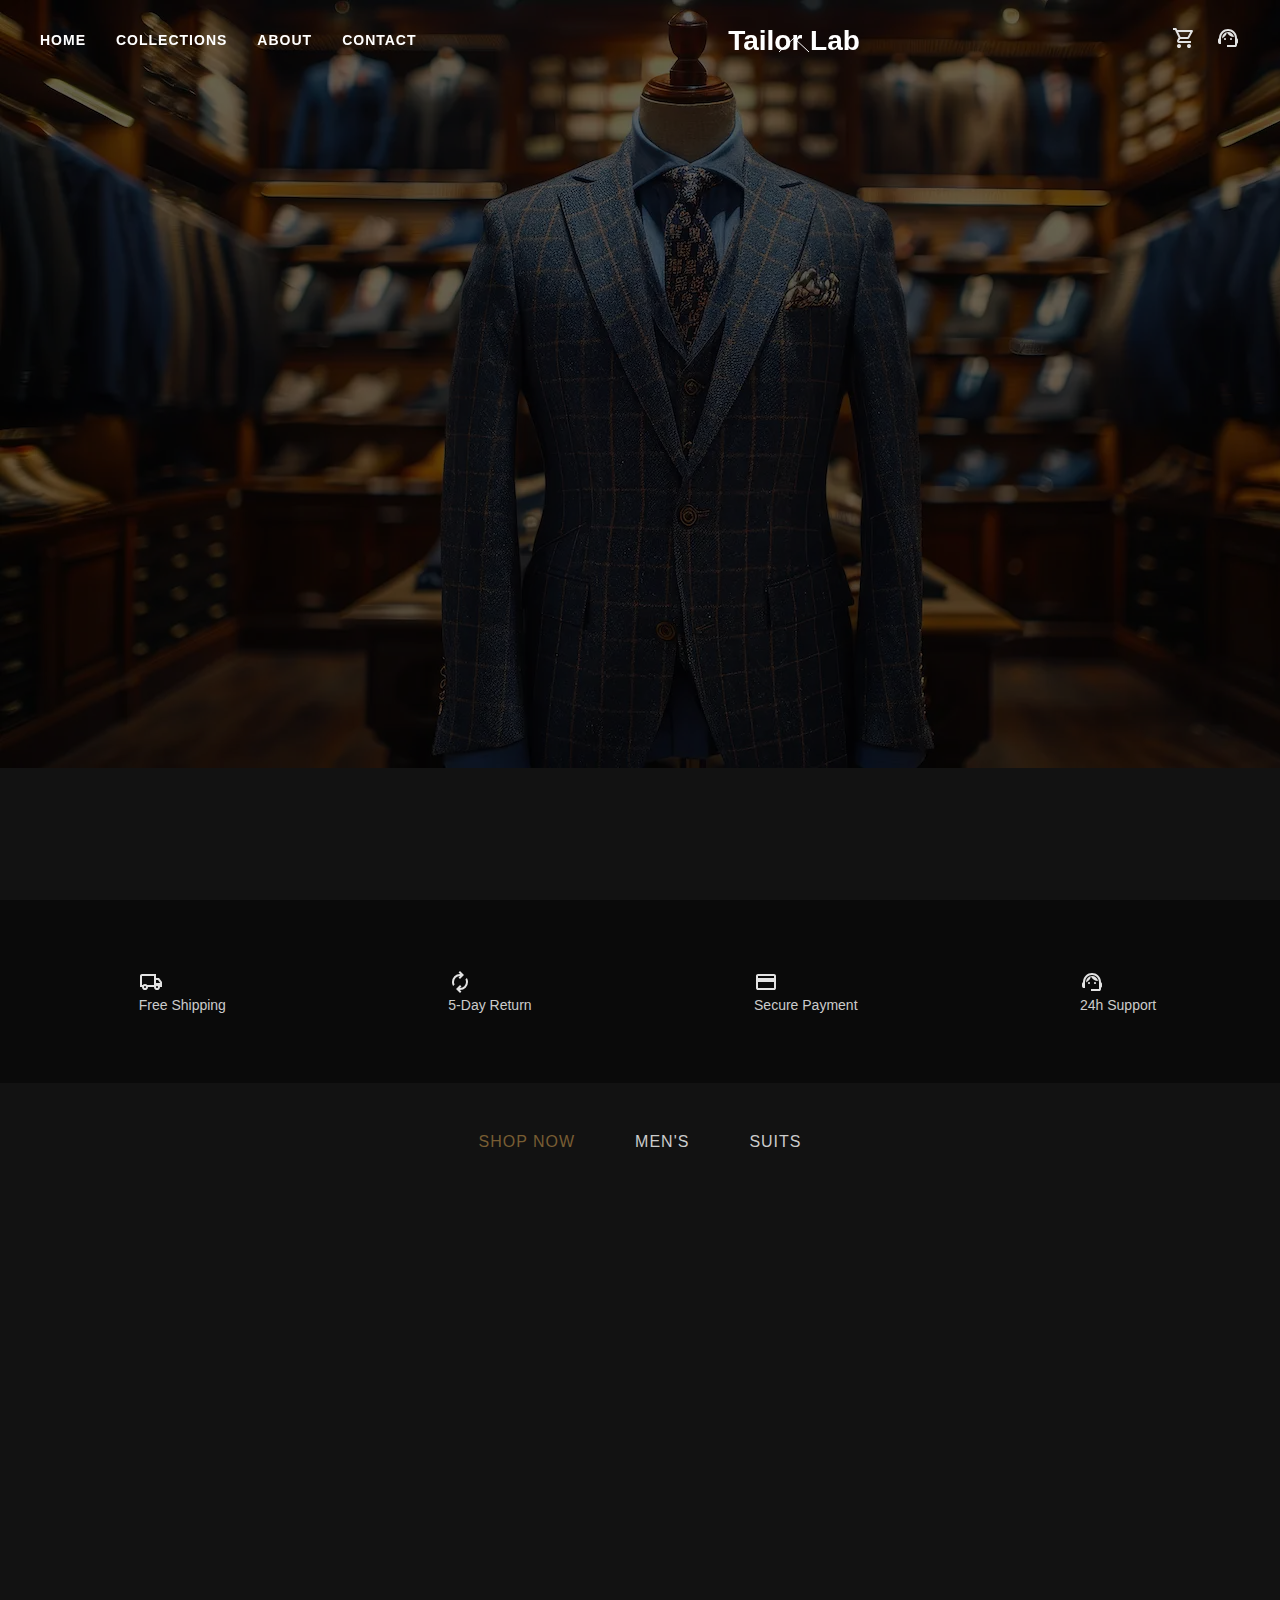
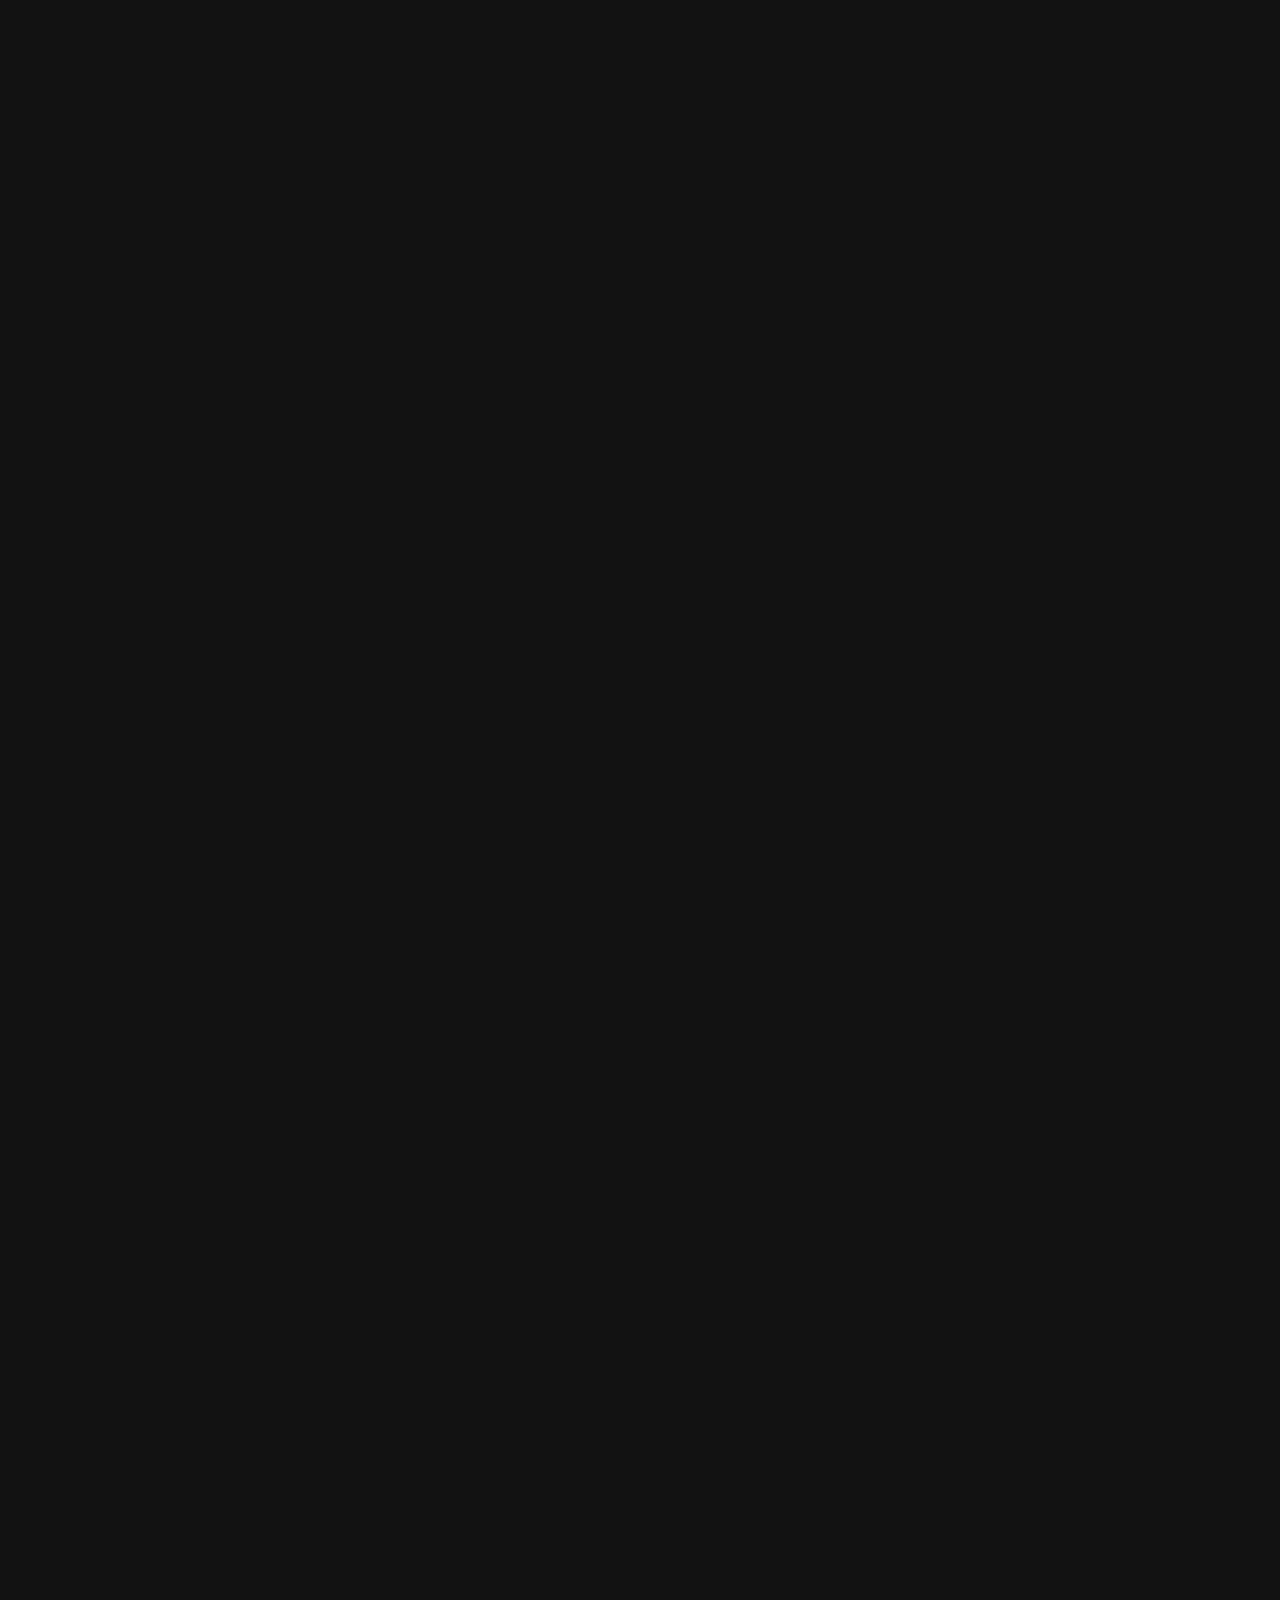
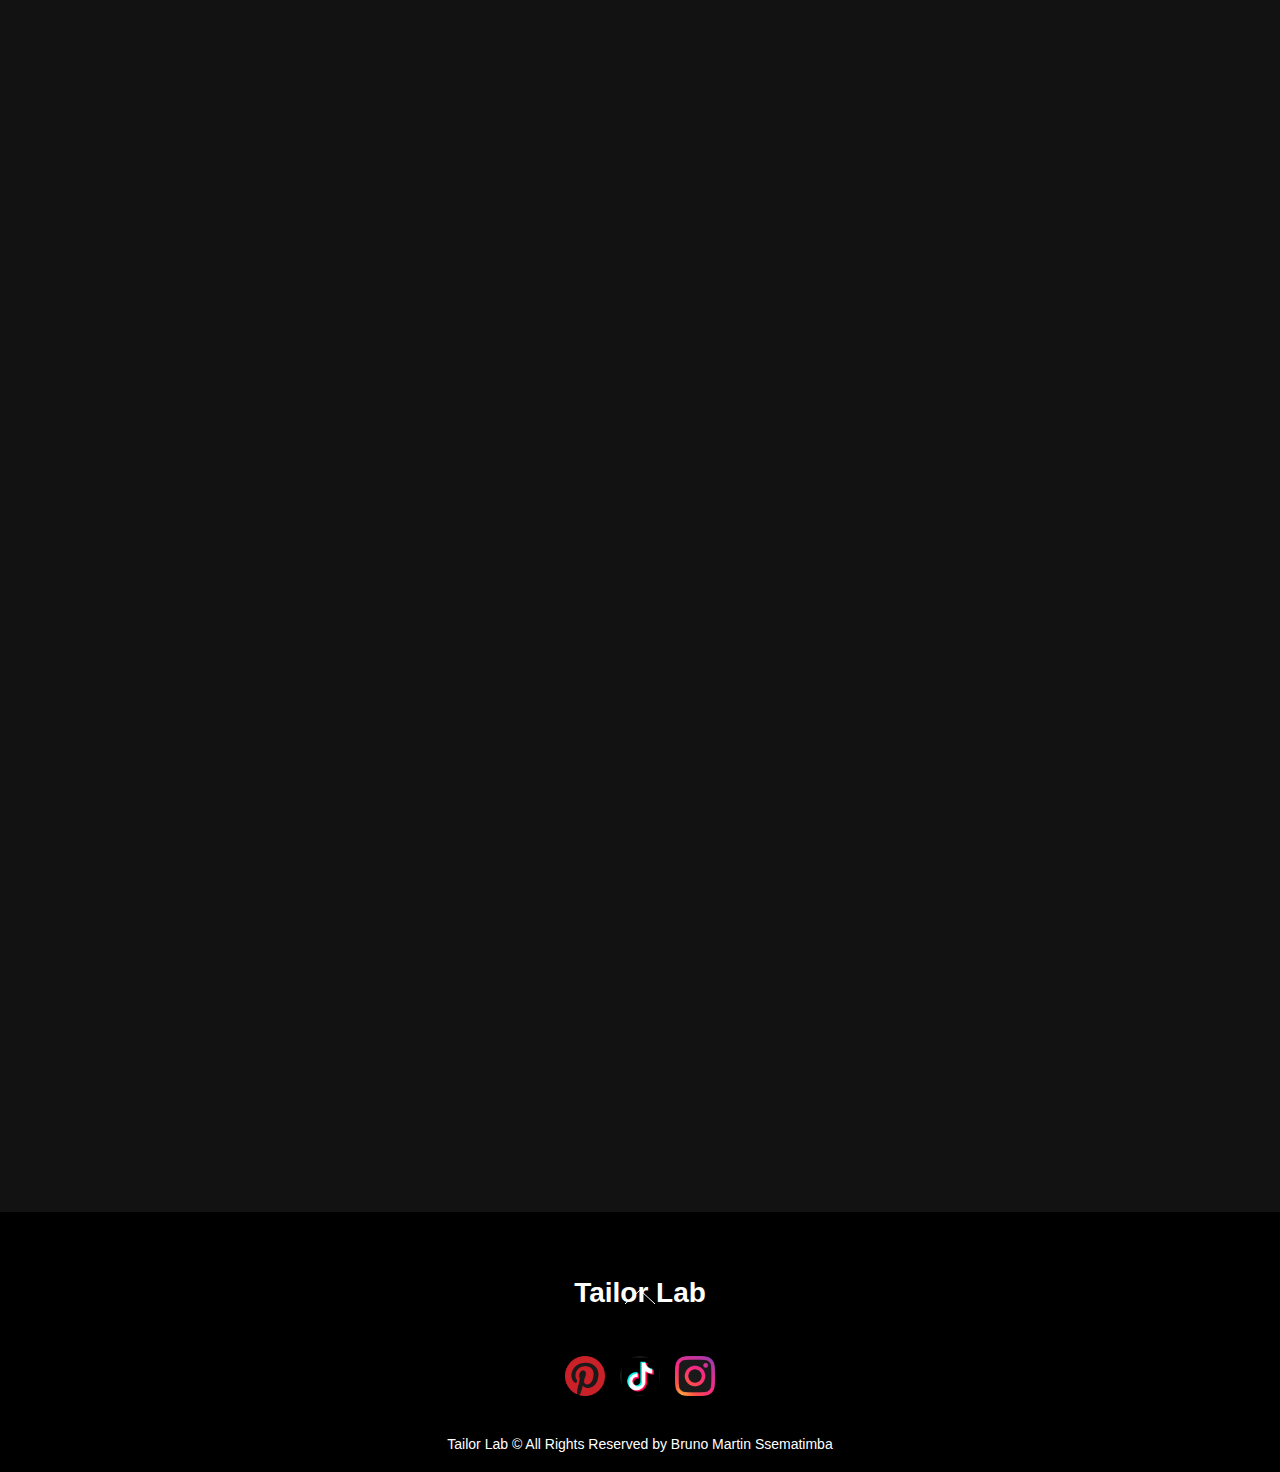
==== project/index.html @ 337b5250 "completed the gallery page of my project" ====
<!DOCTYPE html>
<html lang="en">
<head>
    <meta charset="UTF-8">
    <meta name="viewport" content="width=device-width, initial-scale=1.0" />
    <meta name="description" content="Tailor-lab a custom suit tailoring company" />
    <meta name="author" content="Ssematimba Bruno Martin" />
    <meta name="keywords" content="Tailor Lab, Custom Suits, Tailoring, Fashion, Style" />
    <title>Tailor Lab</title>

    <link rel="stylesheet" href="styles/style.css">
    <script src="scripts/script.js" defer></script>
</head>
<body>
<header>
    <button class="menu-toggle">
        <i class="fas fa-bars"></i>
    </button>

    <nav class="nav-links">
        <a href="index.html">Home</a>
        <a href="gallery.html">Collections</a>
        <a href="#">About</a>
        <a href="contact.html">Contact</a>
    </nav>

    <div class="logo">
        <svg width="150" height="40" viewBox="0 0 150 40">
            <text x="75" y="30" font-family="Arial" font-size="28" font-weight="bold" text-anchor="middle"
                fill="white">Tailor Lab</text>
            <path d="M60 32 L75 18 L90 32" stroke="white" stroke-width="1" fill="none" />
        </svg>
    </div>

    <div class="nav-icons">
        <a href="gallery.html"> <img src="images/shopping.svg"><i class="fas fa-search"></i></a>
        <a href="contact.html"><img src="images/support.svg"><i class="fas fa-user"></i></a>
    </div>
</header>

<section class="hero">
    <div class="hero-bg">
        <img src="images/hero.webp" alt="Hero Image" class="hero-img">  
    </div>
    <div class="hero-content">
        <div class="hero-deer">&#x2927;</div>
        <h1 class="hero-title">Tailor Lab</h1>
        <p class="hero-subtitle">Discover custom tailored suits for weddings, prom, office wear, and other special occasions. Perfectly crafted to match your style and needs.</p>
        <a href="contact.html" class="btn">SHOP NOW</a>
    </div>
</section>

<div class="features">
    <div class="feature">
        <div class="feature-icon">
            <i class="fas fa-truck"></i>
        </div>
        <div class="feature-text">
            <img src="images/shipping.svg">
            <p>Free Shipping</p>
        </div>
    </div>
    <div class="feature">
        <div class="feature-icon">
            <i class="fas fa-undo"></i>
        </div>
        <div class="feature-text">
            <img src="images/renew.svg">
            <p>5-Day Return</p>
        </div>
    </div>
    <div class="feature">
        <div class="feature-icon">
            <i class="fas fa-lock"></i>
        </div>
        <div class="feature-text">
            <img src="images/card.svg">
            <p>Secure Payment</p>
        </div>
    </div>
    <div class="feature">
        <div class="feature-icon">
            <i class="fas fa-headset"></i>
        </div>
        <div class="feature-text">
            <img src="images/support.svg">
            <p>24h Support</p>
        </div>
    </div>
</div>

<div class="category-nav">
    <button class="category-btn active">SHOP NOW</button>
    <button class="category-btn">MEN'S</button>
    <button class="category-btn">SUITS</a></button>
</div>

<h2 class="section-title fade-in">NEW ARRIVALS</h2>

<div class="products fade-in">
    <div class="product">
        <img src="images/arrival3.jpg" alt="Product" class="product-img">
        <div class="product-badge">New</div>
        <div class="product-overlay">
            <h3 class="product-title">Premium Luxury Tuxedo</h3>
            <p class="product-price">$89.99</p>
            <a href="contact.html" class="btn">ADD TO CART</a>
        </div>
    </div>
    <div class="product">
        <img src="images/arrival2.jpg" alt="Product" class="product-img">
        <div class="product-overlay">
            <h3 class="product-title">Classic Prom Suit</h3>
            <p class="product-price">$69.99</p>
            <a href="contact.html" class="btn">ADD TO CART</a>
        </div>
    </div>
    <div class="product">
        <img src="images/arrival.jpg" alt="Product" class="product-img">
        <div class="product-badge">Sale</div>
        <div class="product-overlay">
            <h3 class="product-title">Luxury Italian Suit</h3>
            <p class="product-price">$349.99</p>
            <a href="contact.html" class="btn">ADD TO CART</a>
        </div>
    </div>
</div>

<div class="collection fade-in">
    <div class="collection-img">
        <img src="images/two.webp" alt="Collection">
    </div>
    <div class="collection-content">
        <h3 class="collection-subtitle">CITIZEN</h3>
        <h2 class="collection-title">2025 Collection</h2>
        <p class="collection-text">Luxury meets quality. Known as one of the most established watch companies in the
            industry, Citizen offers the finest models in elegance and style.</p>
        <a href="gallery.html" class="btn">VIEW COLLECTION</a>
    </div>
</div>

<section class="blog fade-in">
    <div class="blog-content">
        <p class="blog-date">10th September 2025</p>
        <h2 class="blog-title">HOW TO CHOOSE A BUSINESS SUIT</h2>
        <a href="about.html" class="btn">READ MORE</a>
    </div>
</section>

<div class="clearance fade-in">
    <div class="clearance-item">
        <img src="images/offer.webp" alt="Clearance" class="clearance-img">
        <div class="clearance-overlay">
            <h3 class="clearance-title">SUITS</h3>
            <p class="clearance-text">BB Prince of Wales Check Wool</p>
            <a href="contact.html" class="btn">Order Product</a>
        </div>
    </div>
    <div class="clearance-item">
        <img src="images/trouser1.webp" alt="Clearance" class="clearance-img">
        <div class="clearance-overlay">
            <h3 class="clearance-title">CLEARANCE</h3>
            <p class="clearance-text">Lightweight check wool cashmere scarf</p>
            <a href="contact.html" class="btn">Order Product</a>
        </div>
    </div>
</div>

<section class="sale fade-in">
    <h2 class="sale-title">GIVE AWAYS</h2>
    <p class="sale-subtitle">HOT DEALS WITH UP TO 50% OFF SALE</p>
    <div class="sale-grid">
        <div class="sale-item">
            <img src="images/four.webp" alt="Sale" class="sale-img">
            <div class="sale-tag">-50%</div>
        </div>
        <div class="sale-item">
            <img src="images/one.webp" alt="Sale" class="sale-img">
            <div class="sale-tag">-30%</div>
        </div>
        <div class="sale-item">
            <img src="images/three.webp" alt="Sale" class="sale-img">
            <div class="sale-tag">-40%</div>
        </div>
    </div>
    <a href="gallery.html" class="btn" style="margin-top: 40px;">VIEW ALL</a>
</section>

<footer>
    <div class="footer-logo">
        <svg width="150" height="40" viewBox="0 0 150 40">
            <text x="75" y="30" font-family="Arial" font-size="28" font-weight="bold" text-anchor="middle"
                fill="white">Tailor Lab</text>
            <path d="M60 32 L75 18 L90 32" stroke="white" stroke-width="1" fill="none" />
        </svg>
    </div>
    <div class="footer-social">
        <a href="#"><img src="images/pinterest.png" alt="Pinterest" width="40" height="40"></a>
        <a href="#"><img src="images/tiktok.png" alt="Tiktok" width="45"height="45"></a>
        <a href="#"><img src="images/instagram.png" alt="Instagram" width="40" height="40"></a>
    </div>

    <p class="footer-text">Tailor Lab © All Rights Reserved by Bruno Martin Ssematimba</p>
</footer>
</body>
</html>
---- project/styles/style.css ----
:root {
    --pale: #E8D9C4;
    --gold: #785D32;
    --rough: #3E160C;
    --navy: #050A30;
}

* {
    margin: 0;
    padding: 0;
    box-sizing: border-box;
    font-family: 'Segoe UI', Tahoma, Geneva, Verdana, sans-serif;
}

body {
    background-color: #121212;
    color: #fff;
    overflow-x: hidden;
}

header {
    position: fixed;
    top: 0;
    left: 0;
    width: 100%;
    z-index: 1000;
    padding: 20px 40px;
    display: flex;
    justify-content: space-between;
    align-items: center;
    transition: background-color 0.3s;
}

header.scrolled {
    background-color: rgba(0, 0, 0, 0.9);
}

.logo {
    display: flex;
    align-items: center;
    color: #fff;
    text-decoration: none;
}

.logo img {
    height: 40px;
}

.nav-links {
    display: flex;
    gap: 30px;
}

.nav-links a {
    color: #fff;
    text-decoration: none;
    text-transform: uppercase;
    font-size: 14px;
    font-weight: 600;
    letter-spacing: 1px;
    transition: color 0.3s;
}

.nav-links a:hover {
    color: var(--gold);
}

.nav-icons {
    display: flex;
    gap: 20px;
}

.nav-icons a {
    color: #fff;
    font-size: 18px;
    transition: color 0.3s;
}

.nav-icons a:hover {
    color: var(--gold);
}

.menu-toggle {
    display: none;
    background: none;
    border: none;
    color: #fff;
    font-size: 24px;
    cursor: pointer;
}

.hero {
    position: relative;
    height: 100vh;
    display: flex;
    align-items: center;
    justify-content: center;
    text-align: center;
    overflow: hidden;
}

.hero-bg {
    position: absolute;
    top: 0;
    left: 0;
    width: 100%;
    height: 100%;
    background-image: url('/api/placeholder/1920/1080');
    background-size: cover;
    background-position: center;
    filter: brightness(0.4);
    z-index: -1;
}

.hero-content {
    max-width: 800px;
    padding: 20px;
    z-index: 1;
    opacity: 0;
    transform: translateY(30px);
    animation: fadeInUp 1s forwards 0.5s;
}

@keyframes fadeInUp {
    to {
        opacity: 1;
        transform: translateY(0);
    }
}

.hero-title {
    font-size: 64px;
    margin-bottom: 20px;
    text-transform: uppercase;
    letter-spacing: 2px;
}

.hero-subtitle {
    font-size: 18px;
    margin-bottom: 40px;
    line-height: 1.6;
}

.hero-deer {
    font-size: 80px;
    color: var(--gold);
    margin-bottom: 20px;
}

.btn {
    display: inline-block;
    padding: 12px 30px;
    background-color: var(--gold);
    color: #fff;
    text-decoration: none;
    text-transform: uppercase;
    font-size: 14px;
    font-weight: 600;
    letter-spacing: 1px;
    border: none;
    cursor: pointer;
    transition: background-color 0.3s;
}

.btn:hover {
    background-color: #8b6d3e;
}

.features {
    display: flex;
    justify-content: space-around;
    padding: 60px 20px;
    background-color: #0a0a0a;
    flex-wrap: wrap;
}

.feature {
    display: flex;
    align-items: center;
    margin: 10px 0;
}

.feature-icon {
    font-size: 24px;
    margin-right: 15px;
    color: var(--gold);
}

.feature-text {
    font-size: 14px;
    color: #ccc;
}

.category-nav {
    display: flex;
    justify-content: center;
    margin: 40px 0;
}

.category-btn {
    padding: 10px 30px;
    background: none;
    border: none;
    color: #ccc;
    font-size: 16px;
    text-transform: uppercase;
    cursor: pointer;
    letter-spacing: 1px;
    transition: color 0.3s;
}

.category-btn:hover,
.category-btn.active {
    color: var(--gold);
}

.divider {
    width: 100%;
    height: 1px;
    background-color: rgba(255, 255, 255, 0.1);
    margin: 20px 0;
}

.section-title {
    text-align: center;
    font-size: 36px;
    margin: 60px 0 40px;
    text-transform: uppercase;
    letter-spacing: 2px;
}

.products {
    display: grid;
    grid-template-columns: repeat(auto-fill, minmax(280px, 1fr));
    gap: 30px;
    padding: 0 40px;
    margin-bottom: 60px;
}

.product {
    position: relative;
    overflow: hidden;
}

.product-img {
    width: 100%;
    aspect-ratio: 3/4;
    object-fit: cover;
    transition: transform 0.5s;
}

.product:hover .product-img {
    transform: scale(1.05);
}

.product-overlay {
    position: absolute;
    bottom: 0;
    left: 0;
    width: 100%;
    padding: 20px;
    background: linear-gradient(to top, rgba(0, 0, 0, 0.8), transparent);
    transform: translateY(100%);
    transition: transform 0.3s;
}

.product:hover .product-overlay {
    transform: translateY(0);
}

.product-title {
    font-size: 18px;
    margin-bottom: 5px;
}

.product-price {
    color: var(--gold);
    margin-bottom: 15px;
    font-weight: 600;
}

.product-badge {
    position: absolute;
    top: 20px;
    right: 20px;
    padding: 5px 10px;
    background-color: var(--gold);
    color: #fff;
    font-size: 12px;
    text-transform: uppercase;
}

.collection {
    display: grid;
    grid-template-columns: 1fr 1fr;
    padding: 60px 40px;
    background-color: #0a0a0a;
}

.collection-img {
    overflow: hidden;
}

.collection-img img {
    width: 100%;
    height: 100%;
    object-fit: cover;
    transition: transform 0.5s;
}

.collection:hover .collection-img img {
    transform: scale(1.05);
}

.collection-content {
    padding: 40px;
    display: flex;
    flex-direction: column;
    justify-content: center;
}

.collection-title {
    font-size: 28px;
    margin-bottom: 10px;
    text-transform: uppercase;
    letter-spacing: 1px;
}

.collection-subtitle {
    font-size: 16px;
    color: #EFEDCE;
    margin-bottom: 20px;
    text-transform: uppercase;
    letter-spacing: 1px;
}

.collection-text {
    margin-bottom: 30px;
    font-size: 14px;
    line-height: 1.6;
    color: #ccc;
}

.blog {
    position: relative;
    padding: 60px 40px;
    text-align: center;
    background-image: url('../images/threads.webp');
    background-size: cover;
    background-position: center;
    background-attachment: fixed;
}

.blog::before {
    content: '';
    position: absolute;
    top: 0;
    left: 0;
    width: 100%;
    height: 100%;
    background-color: rgba(0, 0, 0, 0.7);
}

.blog-content {
    position: relative;
    max-width: 800px;
    margin: 0 auto;
}

.blog-date {
    font-size: 14px;
    color: var(--gold);
    margin-bottom: 10px;
}

.blog-title {
    font-size: 36px;
    margin-bottom: 20px;
    text-transform: uppercase;
    letter-spacing: 2px;
}

.clearance {
    display: grid;
    grid-template-columns: repeat(2, 1fr);
    padding: 40px;
    gap: 30px;
}

.clearance-item {
    position: relative;
    overflow: hidden;
    aspect-ratio: 1/1;
}

.clearance-img {
    width: 100%;
    height: 100%;
    object-fit: cover;
    transition: transform 0.5s;
}

.clearance-item:hover .clearance-img {
    transform: scale(1.05);
}

.clearance-overlay {
    position: absolute;
    top: 0;
    left: 0;
    width: 100%;
    height: 100%;
    background-color: rgba(0, 0, 0, 0.5);
    display: flex;
    flex-direction: column;
    justify-content: center;
    align-items: center;
    padding: 20px;
    text-align: center;
}

.clearance-title {
    font-size: 24px;
    margin-bottom: 10px;
    text-transform: uppercase;
    letter-spacing: 1px;
}

.clearance-text {
    font-size: 14px;
    margin-bottom: 20px;
    color: #ccc;
}

.sale {
    padding: 60px 40px;
    background-color: #0a0a0a;
    text-align: center;
}

.sale-title {
    font-size: 36px;
    margin-bottom: 20px;
    text-transform: uppercase;
    letter-spacing: 2px;
}

.sale-subtitle {
    font-size: 18px;
    margin-bottom: 40px;
    color: #EFEDCE;
}

.sale-grid {
    display: grid;
    grid-template-columns: repeat(auto-fill, minmax(280px, 1fr));
    gap: 30px;
}

.sale-item {
    position: relative;
    overflow: hidden;
    aspect-ratio: 1/1;
}

.sale-img {
    width: 100%;
    height: 100%;
    object-fit: cover;
    transition: transform 0.5s;
}

.sale-item:hover .sale-img {
    transform: scale(1.05);
}

.sale-tag {
    position: absolute;
    top: 20px;
    left: 20px;
    padding: 5px 10px;
    background-color: var(--rough);
    color: #fff;
    font-size: 14px;
}

footer {
    padding: 60px 40px 20px;
    background-color: #000;
}

.footer-logo {
    text-align: center;
    margin-bottom: 40px;
}

.footer-logo img {
    height: 40px;
}

.footer-links {
    display: flex;
    justify-content: center;
    gap: 20px;
    margin-bottom: 40px;
}

.footer-social {
    display: flex;
    justify-content: center;
    gap: 15px;
    margin-bottom: 40px;
}

.footer-social a {
    display: flex;
    align-items: center;
    justify-content: center;
    width: 40px;
    height: 40px;
    border-radius: 50%;
    background-color: rgba(255, 255, 255, 0.1);
    color: #fff;
    transition: background-color 0.3s;
}

.footer-social a:hover {
    background-color: var(--gold);
}

.footer-text {
    text-align: center;
    font-size: 14px;
    color: #fff;
}

/* Responsive Styles */
@media (max-width: 1024px) {
    .nav-links {
        gap: 20px;
    }

    .collection {
        grid-template-columns: 1fr;
    }

    .clearance {
        grid-template-columns: 1fr;
    }
}

@media (max-width: 768px) {
    header {
        padding: 15px 20px;
    }

    .nav-links {
        position: fixed;
        top: 80px;
        left: 0;
        width: 100%;
        flex-direction: column;
        gap: 0;
        background-color: rgba(0, 0, 0, 0.9);
        transform: translateY(-100%);
        opacity: 0;
        pointer-events: none;
        transition: transform 0.3s, opacity 0.3s;
        z-index: 999;
    }

    .nav-links.active {
        transform: translateY(0);
        opacity: 1;
        pointer-events: auto;
    }

    .nav-links a {
        display: block;
        padding: 15px 20px;
        border-bottom: 1px solid rgba(255, 255, 255, 0.1);
    }

    .menu-toggle {
        display: block;
    }

    .hero-title {
        font-size: 48px;
    }

    .features {
        flex-direction: column;
        align-items: center;
        gap: 20px;
    }

    .collection-content {
        padding: 20px;
    }

    .products {
        padding: 0 20px;
    }
}

@media (max-width: 480px) {
    .hero-title {
        font-size: 36px;
    }

    .section-title {
        font-size: 28px;
    }

    .collection-title {
        font-size: 24px;
    }

    .blog-title {
        font-size: 28px;
    }

    .clearance-title {
        font-size: 20px;
    }

    .sale-title {
        font-size: 28px;
    }
}

/* Scroll Animation */
.fade-in {
    opacity: 0;
    transform: translateY(30px);
    transition: opacity 0.8s, transform 0.8s;
}

.fade-in.visible {
    opacity: 1;
    transform: translateY(0);
}
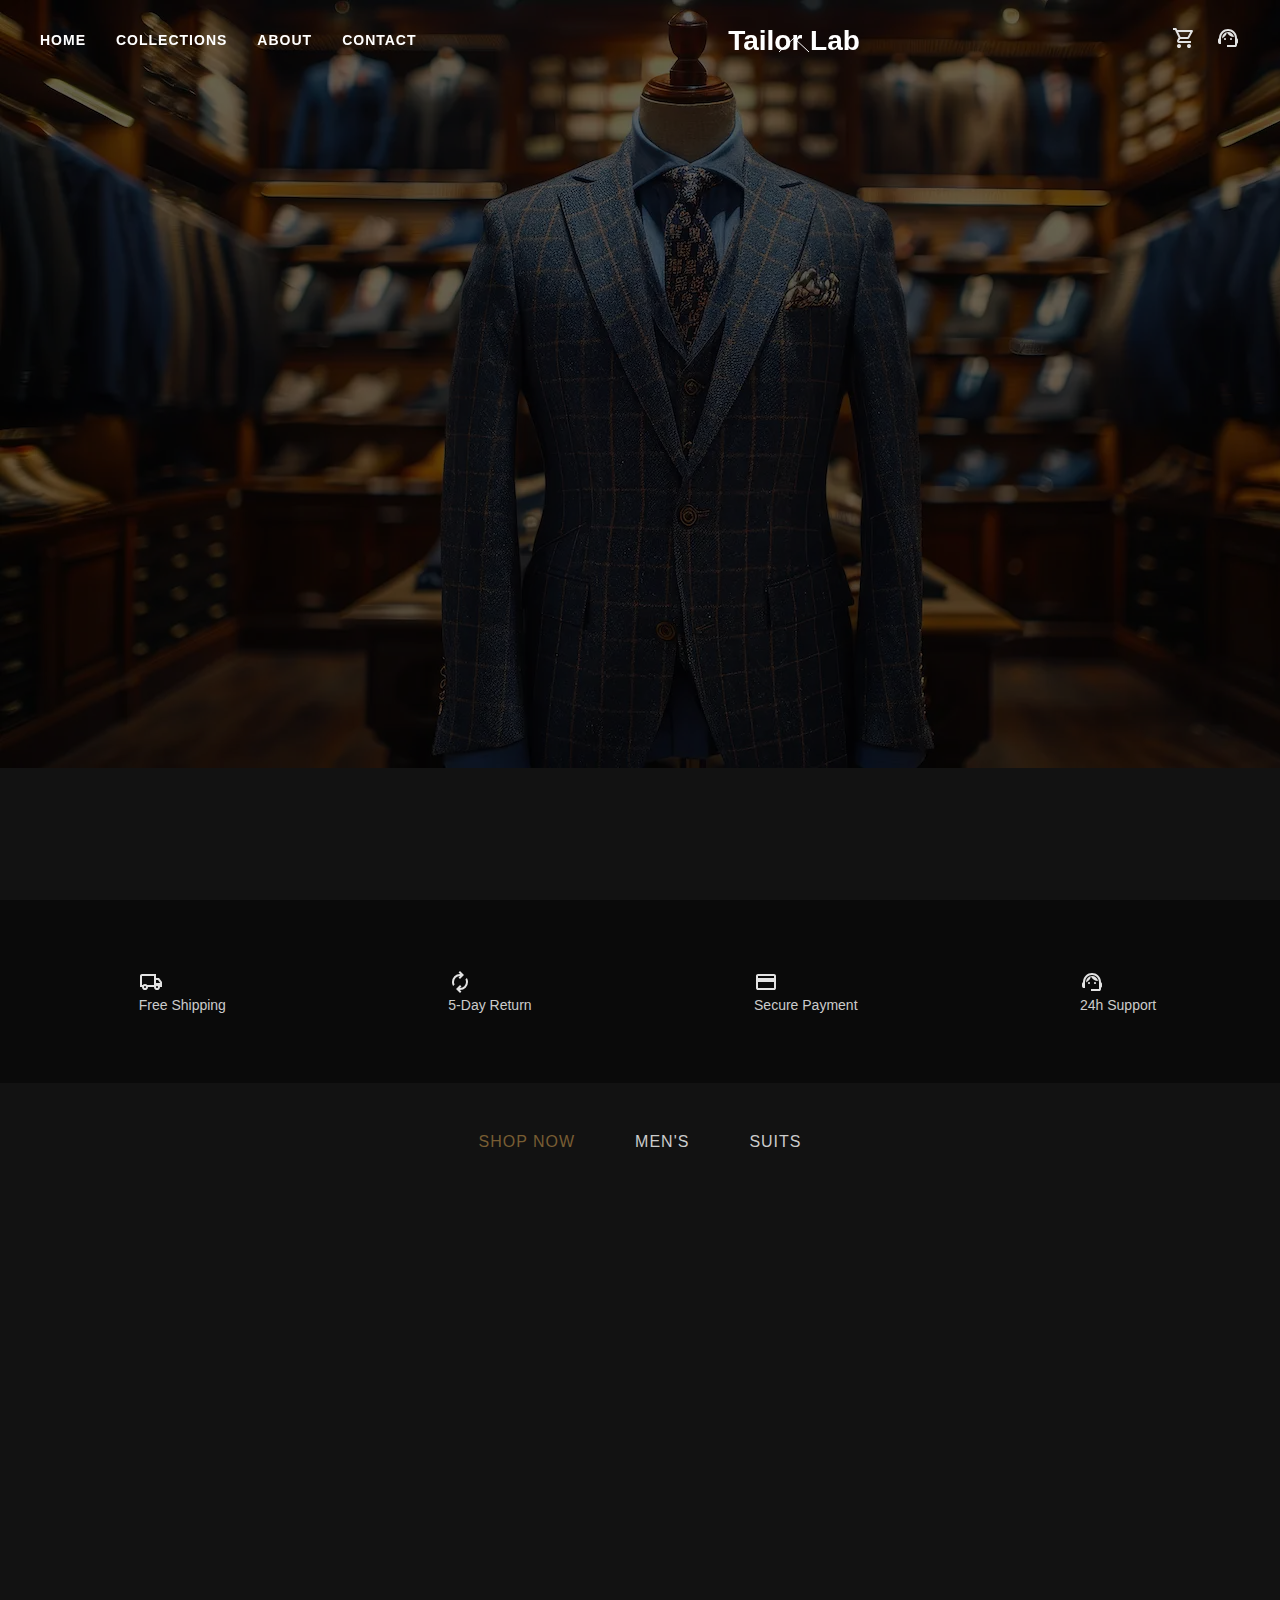
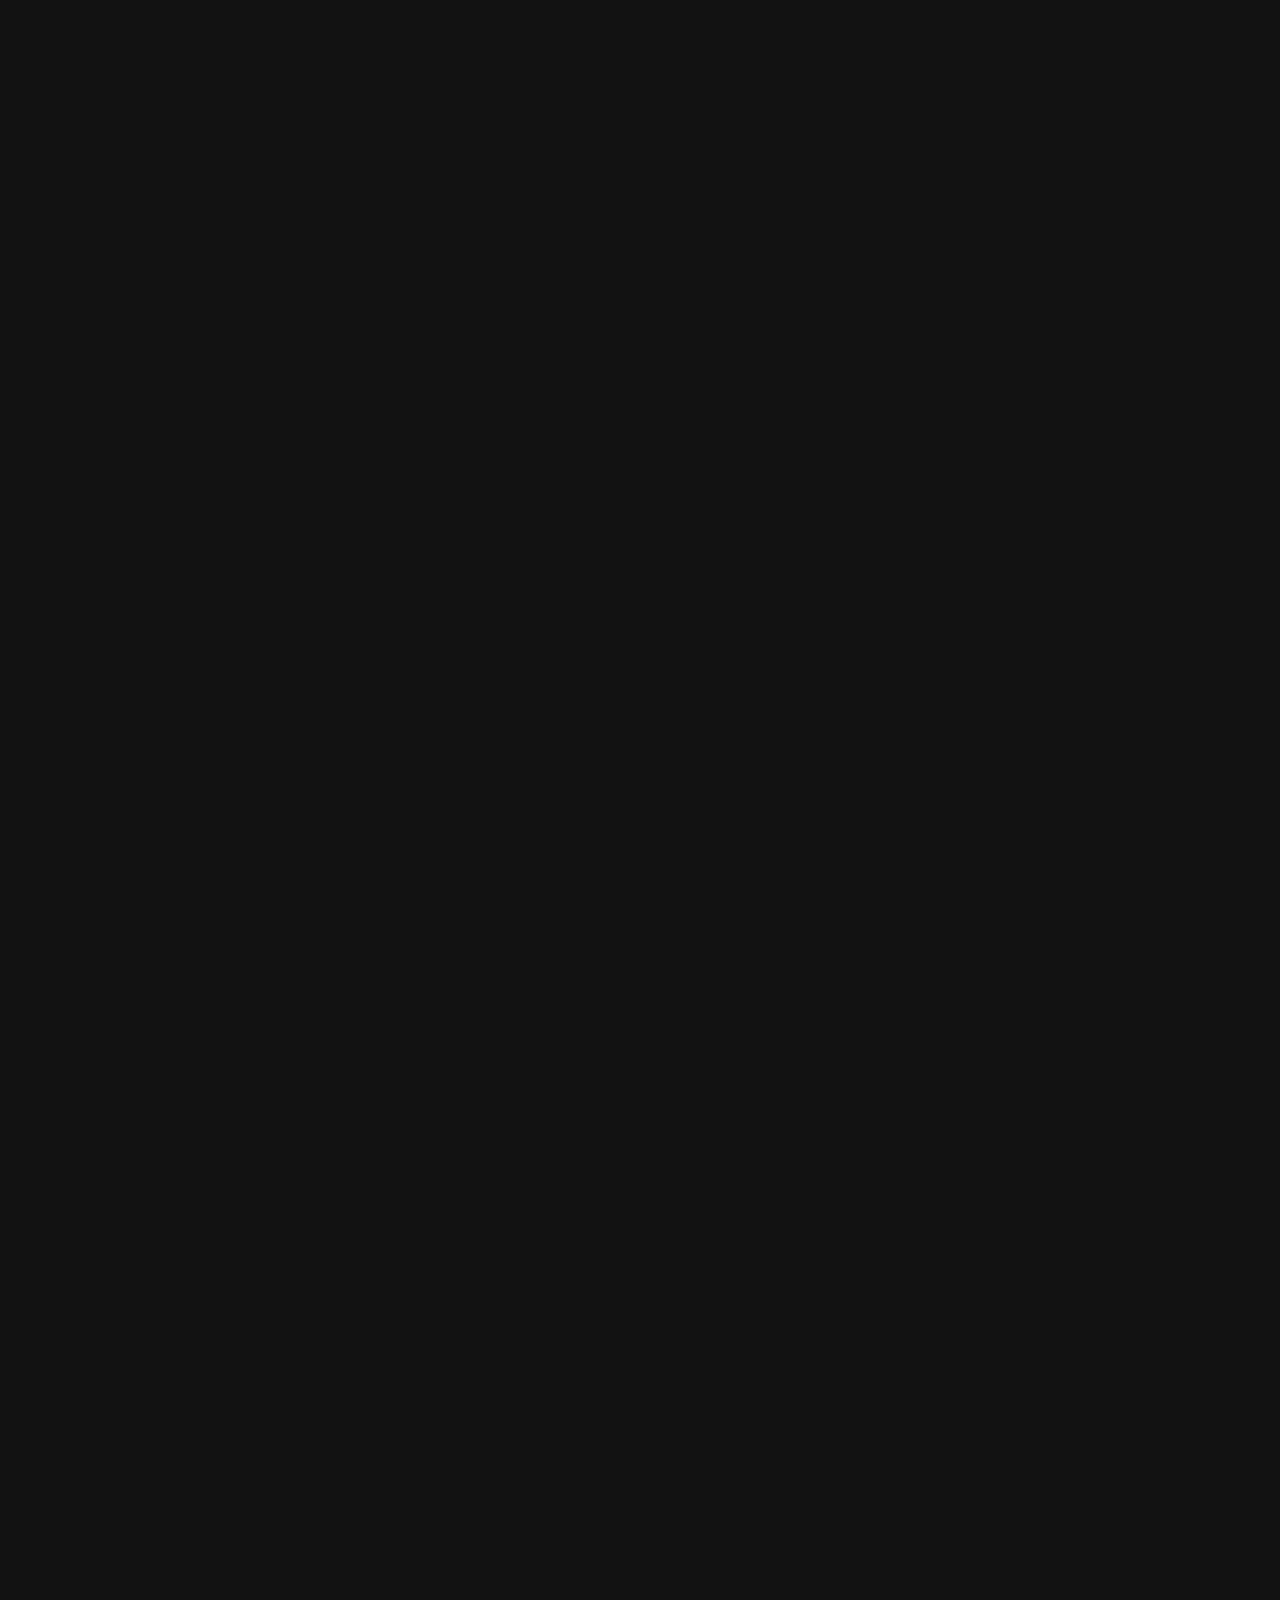
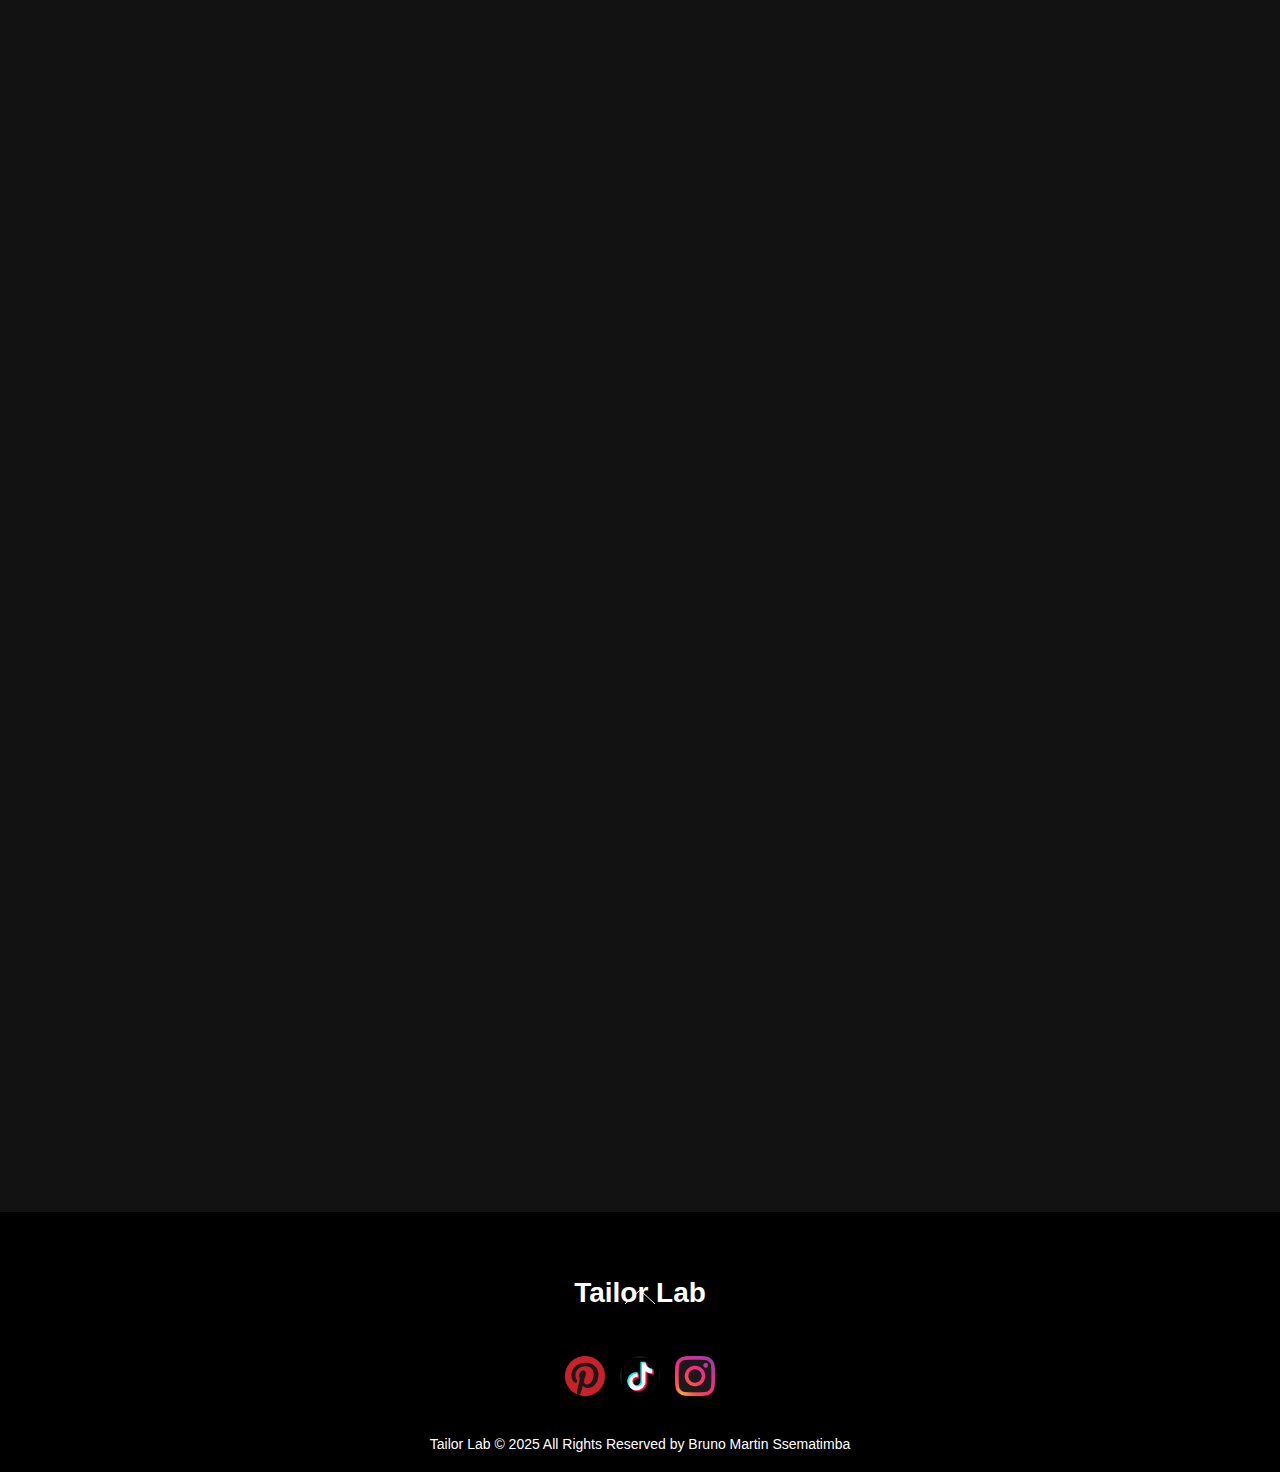
==== commit 08068a5e: "made changes to the footer" ====
--- a/project/index.html
+++ b/project/index.html
@@ -46,7 +46,7 @@
         <div class="hero-deer">&#x2927;</div>
         <h1 class="hero-title">Tailor Lab</h1>
         <p class="hero-subtitle">Discover custom tailored suits for weddings, prom, office wear, and other special occasions. Perfectly crafted to match your style and needs.</p>
-        <a href="contact.html" class="btn">SHOP NOW</a>
+        <a href="gallery.html" class="btn">SHOP NOW</a>
     </div>
 </section>
 
@@ -133,15 +133,14 @@
     <div class="collection-content">
         <h3 class="collection-subtitle">CITIZEN</h3>
         <h2 class="collection-title">2025 Collection</h2>
-        <p class="collection-text">Luxury meets quality. Known as one of the most established watch companies in the
-            industry, Citizen offers the finest models in elegance and style.</p>
+        <p class="collection-text">Luxury meets quality. Known as one of the most established suit designers in the industry, this collection offers the finest pieces in elegance and style.</p>
         <a href="gallery.html" class="btn">VIEW COLLECTION</a>
     </div>
 </div>
 
 <section class="blog fade-in">
     <div class="blog-content">
-        <p class="blog-date">10th September 2025</p>
+        <p class="blog-date">17TH APRIL 2025</p>
         <h2 class="blog-title">HOW TO CHOOSE A BUSINESS SUIT</h2>
         <a href="about.html" class="btn">READ MORE</a>
     </div>
@@ -152,7 +151,7 @@
         <img src="images/offer.webp" alt="Clearance" class="clearance-img">
         <div class="clearance-overlay">
             <h3 class="clearance-title">SUITS</h3>
-            <p class="clearance-text">BB Prince of Wales Check Wool</p>
+            <p class="clearance-text">A luxury double brest and turtle neck embody timeless elegance</p>
             <a href="contact.html" class="btn">Order Product</a>
         </div>
     </div>
@@ -160,7 +159,7 @@
         <img src="images/trouser1.webp" alt="Clearance" class="clearance-img">
         <div class="clearance-overlay">
             <h3 class="clearance-title">CLEARANCE</h3>
-            <p class="clearance-text">Lightweight check wool cashmere scarf</p>
+            <p class="clearance-text">Soft, breathable, durable—ultimate comfort.</p>
             <a href="contact.html" class="btn">Order Product</a>
         </div>
     </div>
@@ -200,7 +199,7 @@
         <a href="#"><img src="images/instagram.png" alt="Instagram" width="40" height="40"></a>
     </div>
 
-    <p class="footer-text">Tailor Lab © All Rights Reserved by Bruno Martin Ssematimba</p>
+    <p class="footer-text">Tailor Lab © 2025 All Rights Reserved by Bruno Martin Ssematimba</p>
 </footer>
 </body>
 </html>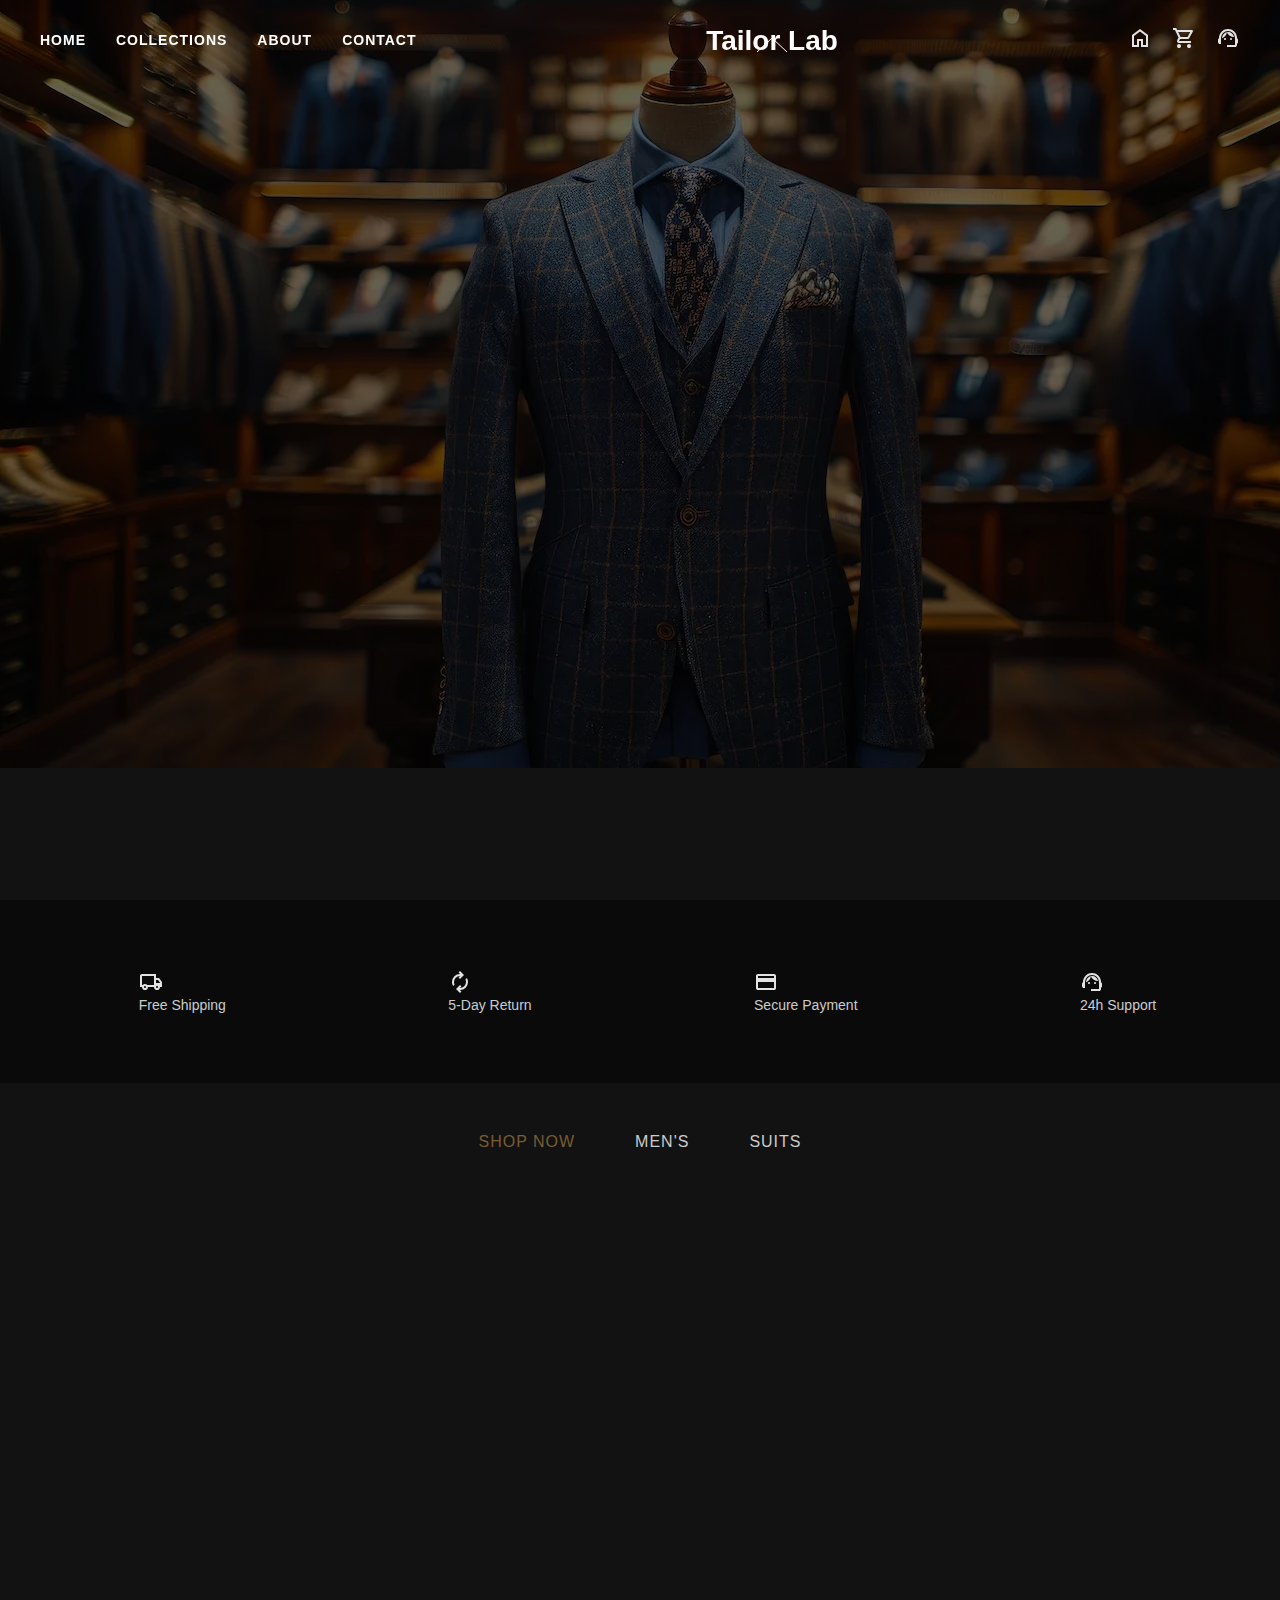
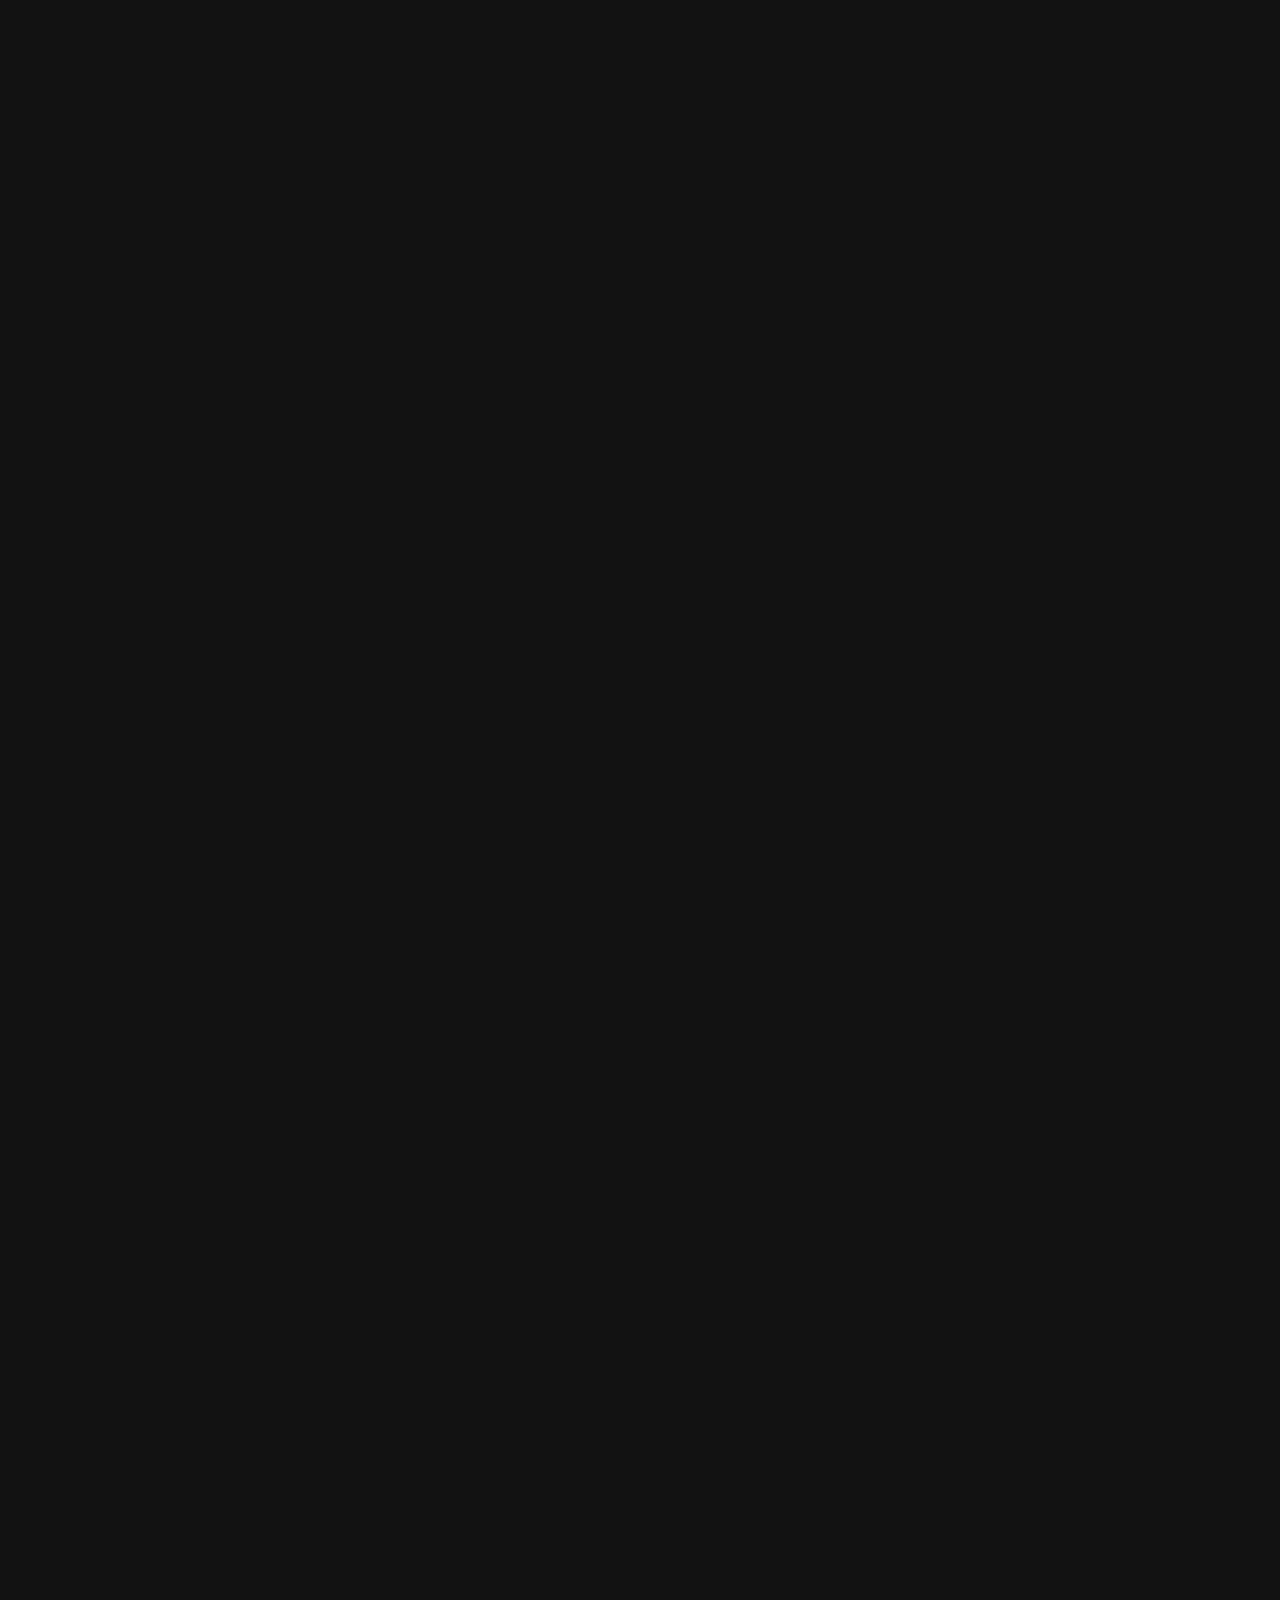
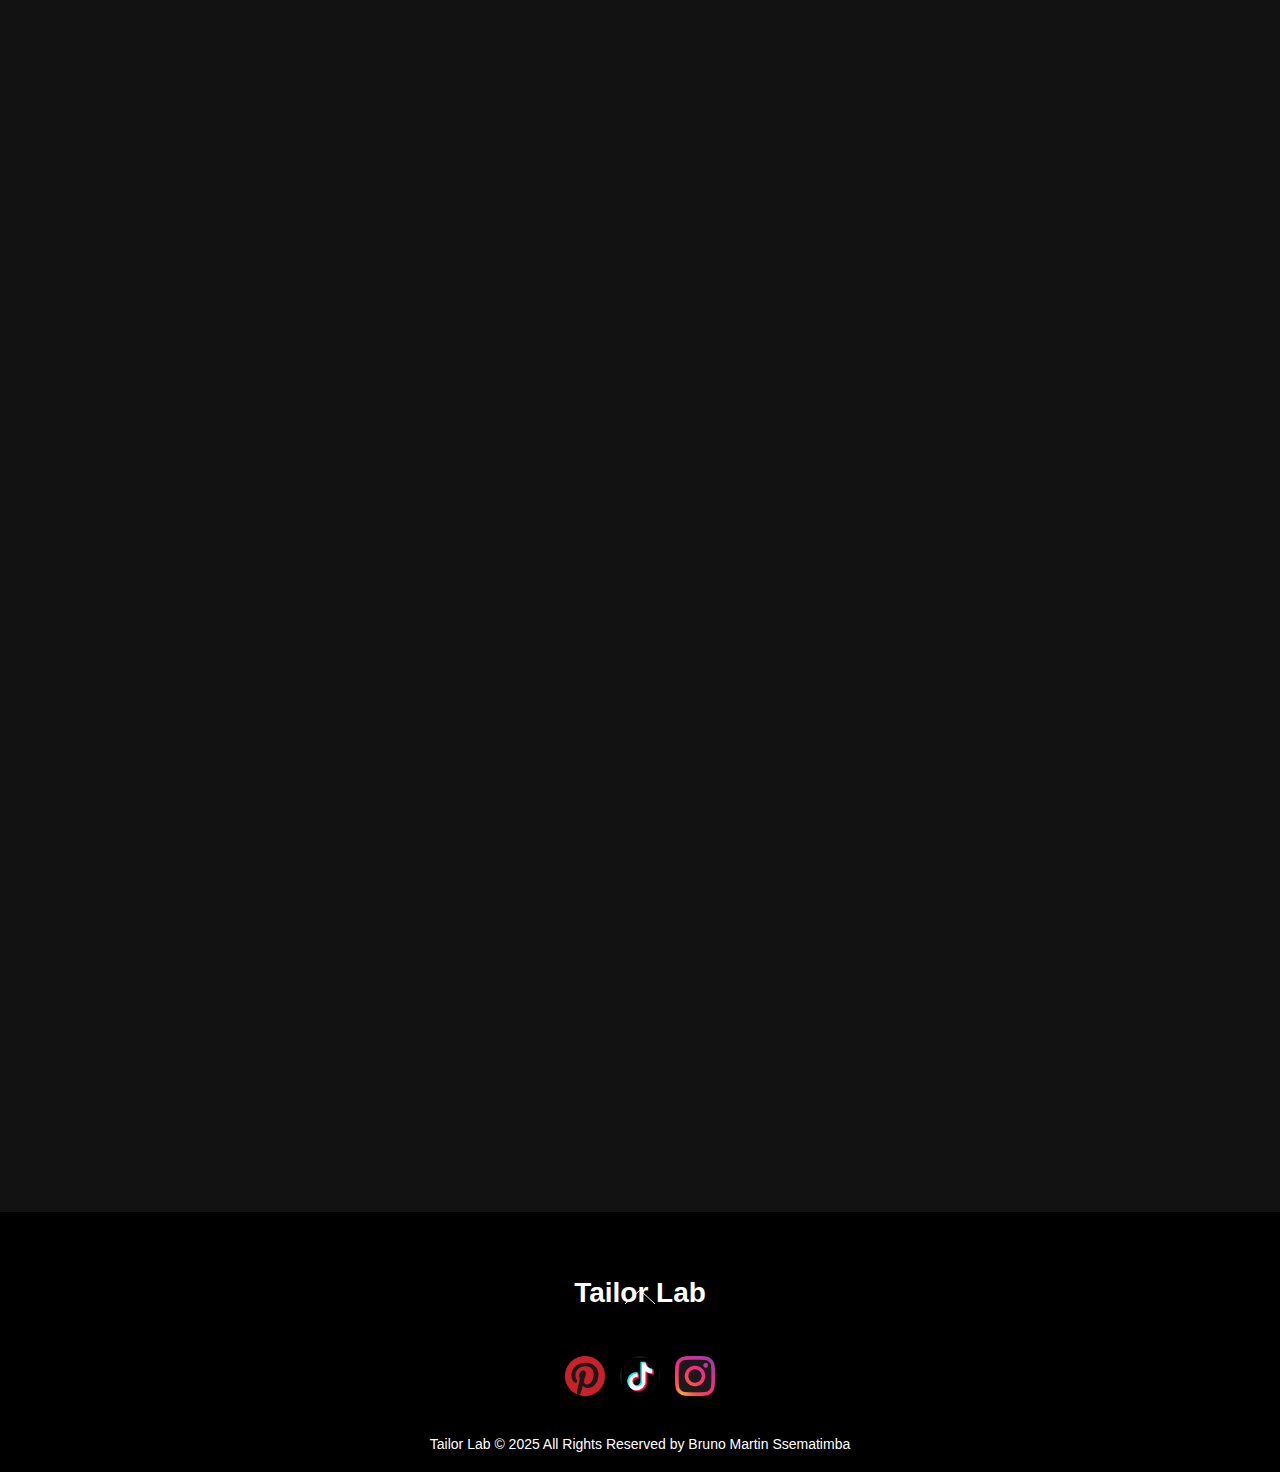
==== commit 0b6c150e: "finished the contact page of my project" ====
--- a/project/index.html
+++ b/project/index.html
@@ -33,8 +33,9 @@
     </div>
 
     <div class="nav-icons">
-        <a href="gallery.html"> <img src="images/shopping.svg"><i class="fas fa-search"></i></a>
-        <a href="contact.html"><img src="images/support.svg"><i class="fas fa-user"></i></a>
+        <a href="index.html"> <img src="images/home.svg"><i class="fas fa-search"></i></a>
+        <a href="gallery.html"> <img src="images/shopping.svg"><i class="fas fa-user"></i></a>
+        <a href="contact.html"> <img src="images/support.svg"><i class="fas fa-user"></i></a>
     </div>
 </header>
 
@@ -166,7 +167,7 @@
 </div>
 
 <section class="sale fade-in">
-    <h2 class="sale-title">GIVE AWAYS</h2>
+    <h2 class="sale-title">GIVE AWAY</h2>
     <p class="sale-subtitle">HOT DEALS WITH UP TO 50% OFF SALE</p>
     <div class="sale-grid">
         <div class="sale-item">
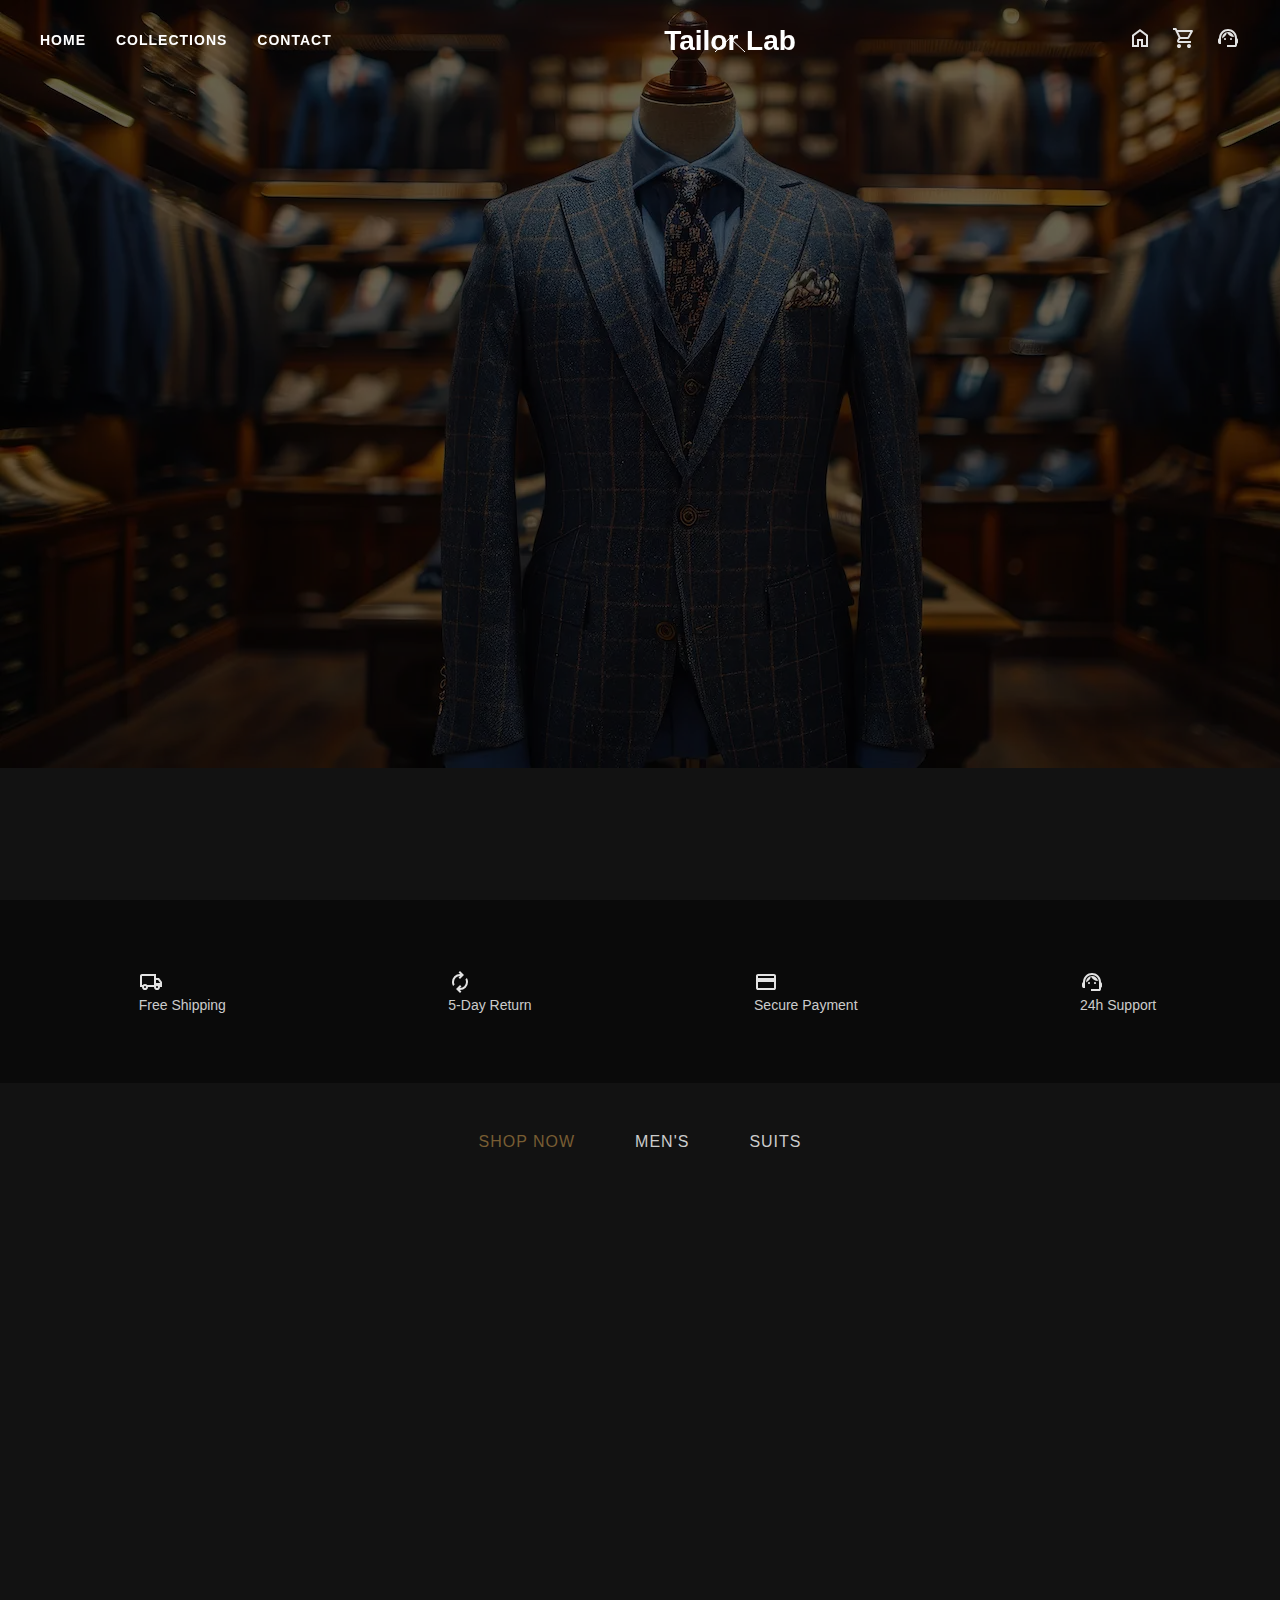
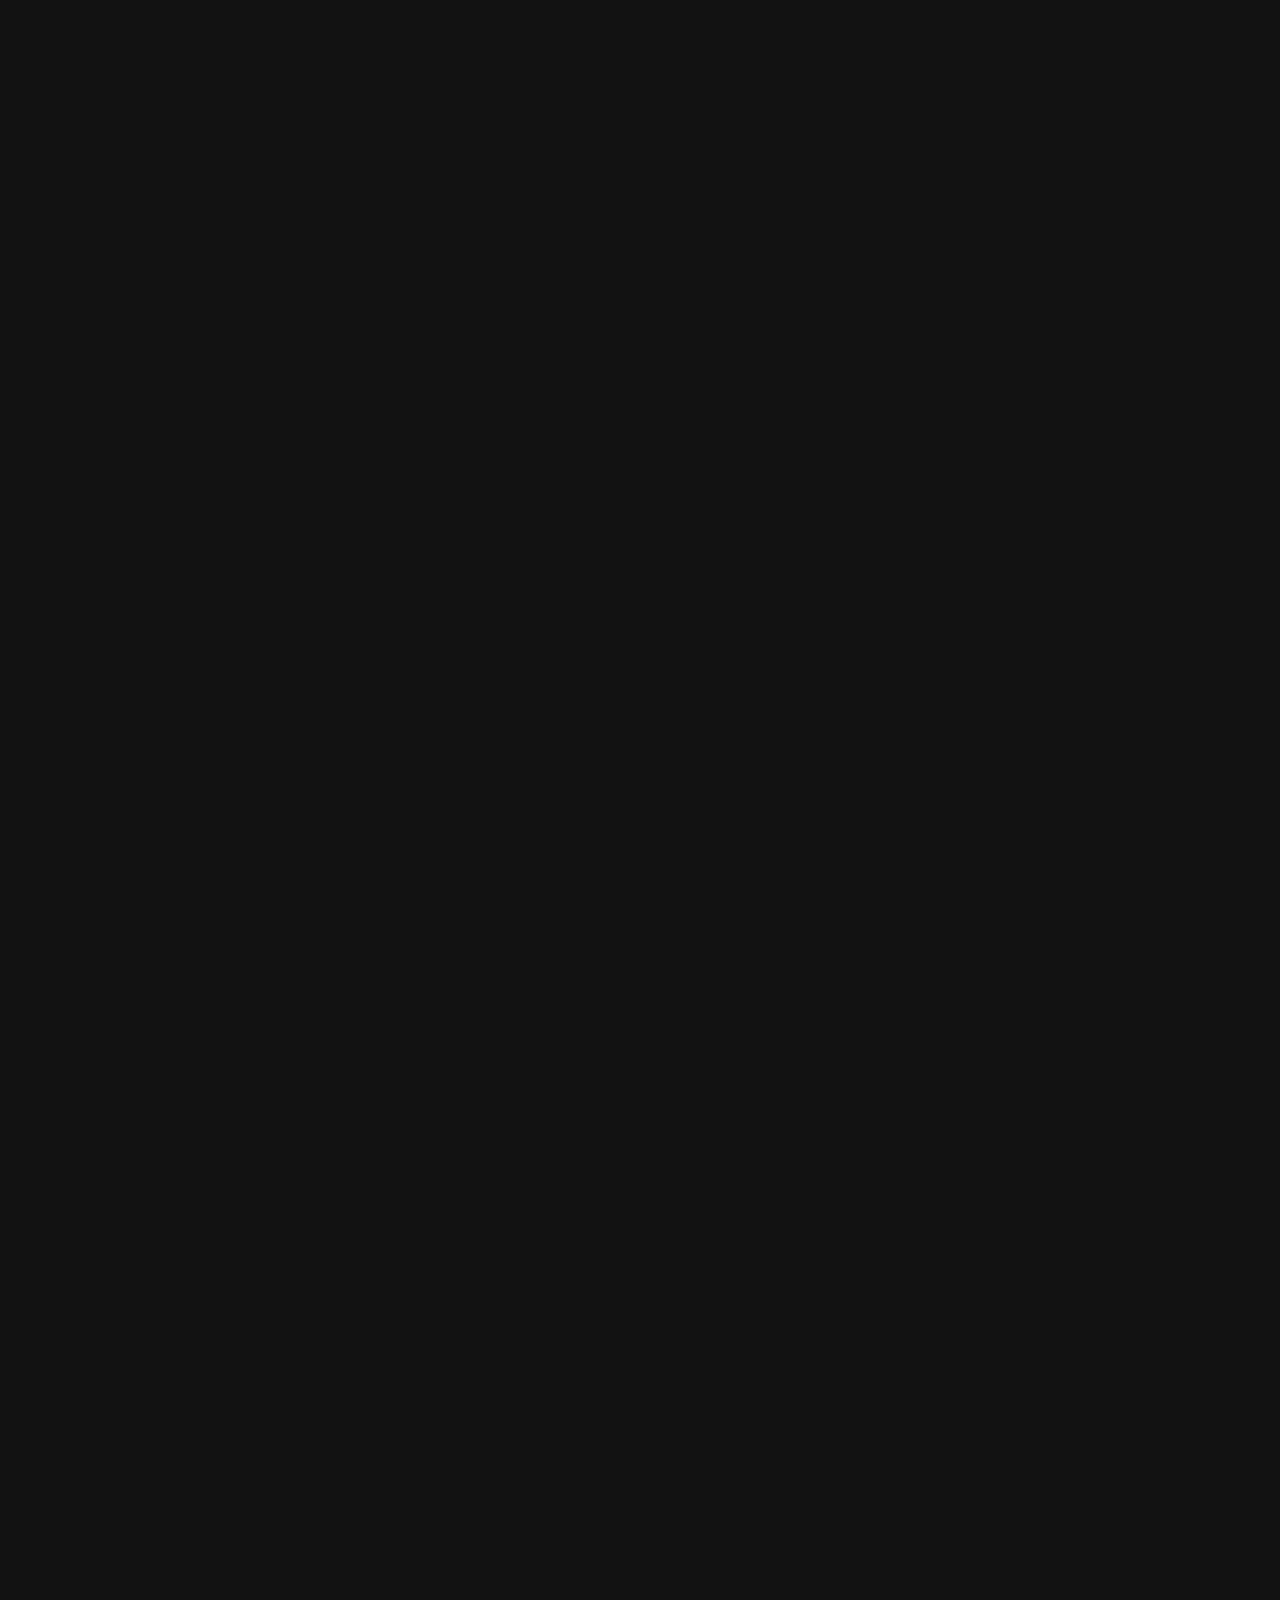
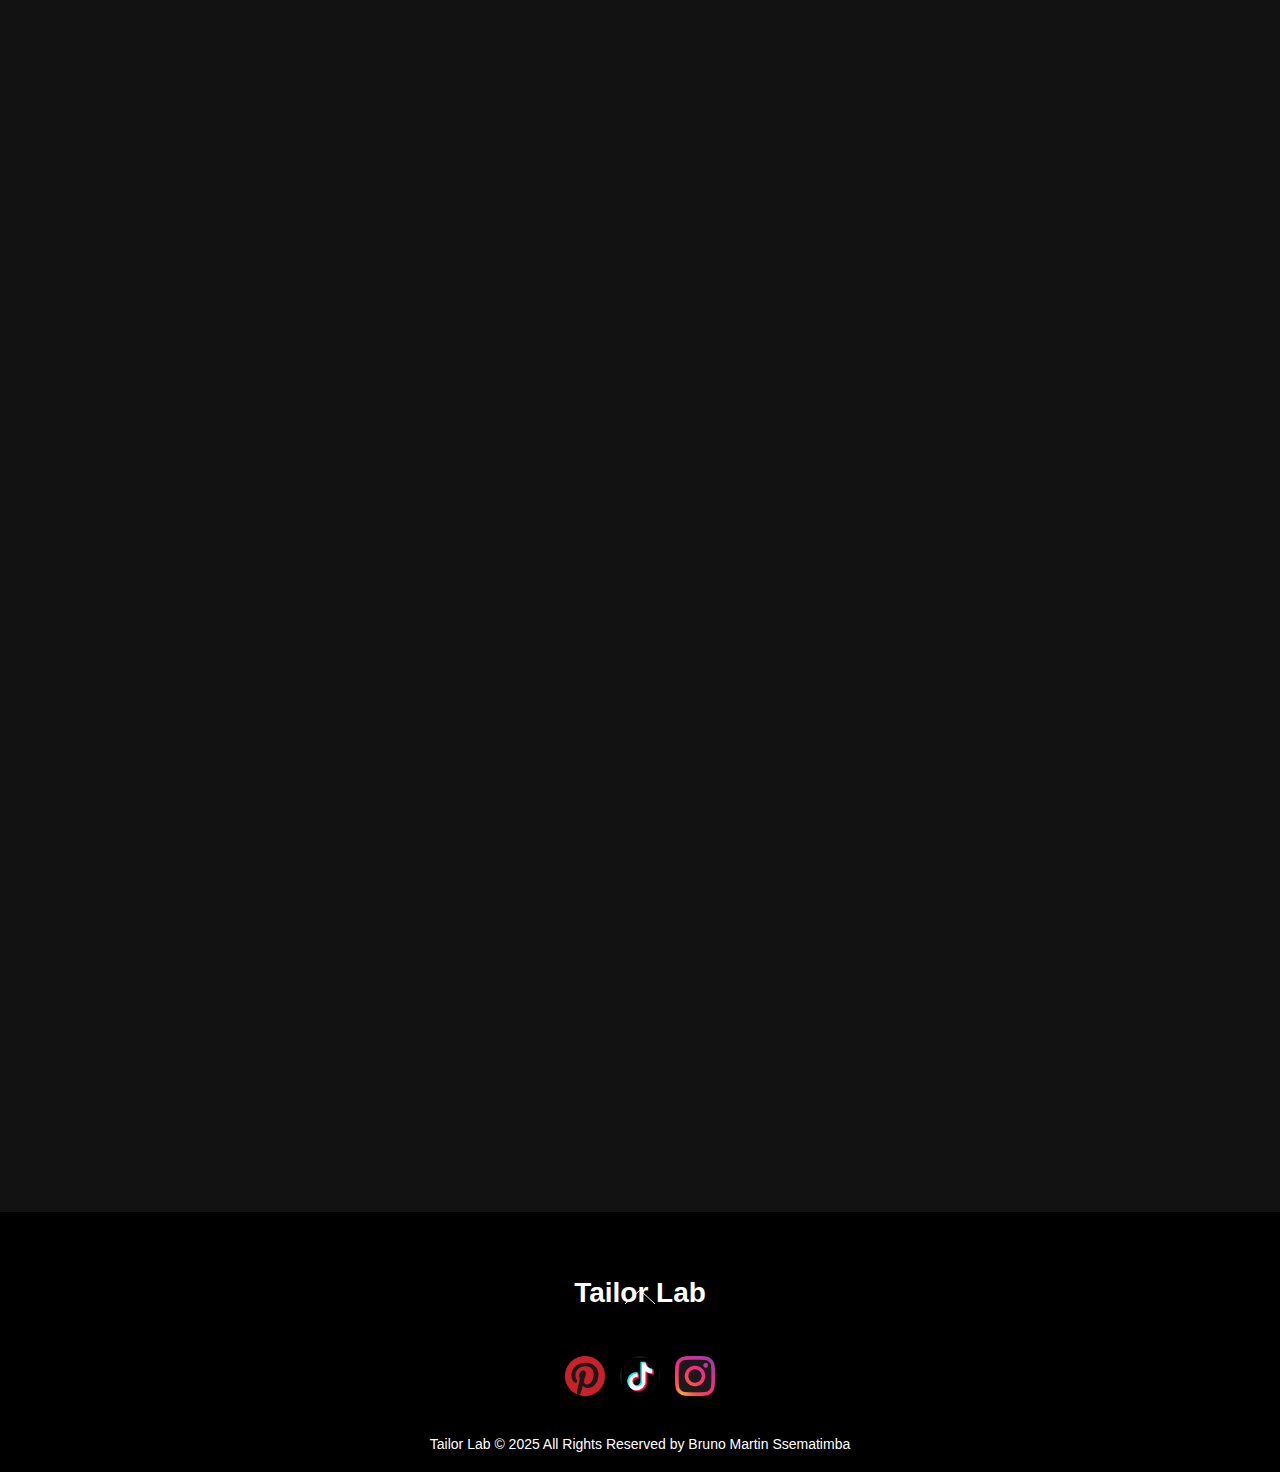
==== commit fc36cc64: "removed the about page" ====
--- a/project/index.html
+++ b/project/index.html
@@ -20,7 +20,6 @@
     <nav class="nav-links">
         <a href="index.html">Home</a>
         <a href="gallery.html">Collections</a>
-        <a href="#">About</a>
         <a href="contact.html">Contact</a>
     </nav>
 
@@ -171,15 +170,15 @@
     <p class="sale-subtitle">HOT DEALS WITH UP TO 50% OFF SALE</p>
     <div class="sale-grid">
         <div class="sale-item">
-            <img src="images/four.webp" alt="Sale" class="sale-img">
+            <img src="images/four.webp" loading="lazy" alt="Sale" class="sale-img">
             <div class="sale-tag">-50%</div>
         </div>
         <div class="sale-item">
-            <img src="images/one.webp" alt="Sale" class="sale-img">
+            <img src="images/one.webp" alt="Sale" loading="lazy" class="sale-img">
             <div class="sale-tag">-30%</div>
         </div>
         <div class="sale-item">
-            <img src="images/three.webp" alt="Sale" class="sale-img">
+            <img src="images/three.webp" alt="Sale"  loading ="lazy" class="sale-img">
             <div class="sale-tag">-40%</div>
         </div>
     </div>
--- a/project/styles/style.css
+++ b/project/styles/style.css
@@ -534,7 +534,7 @@
     color: #fff;
 }
 
-/* Responsive Styles */
+
 @media (max-width: 1024px) {
     .nav-links {
         gap: 20px;
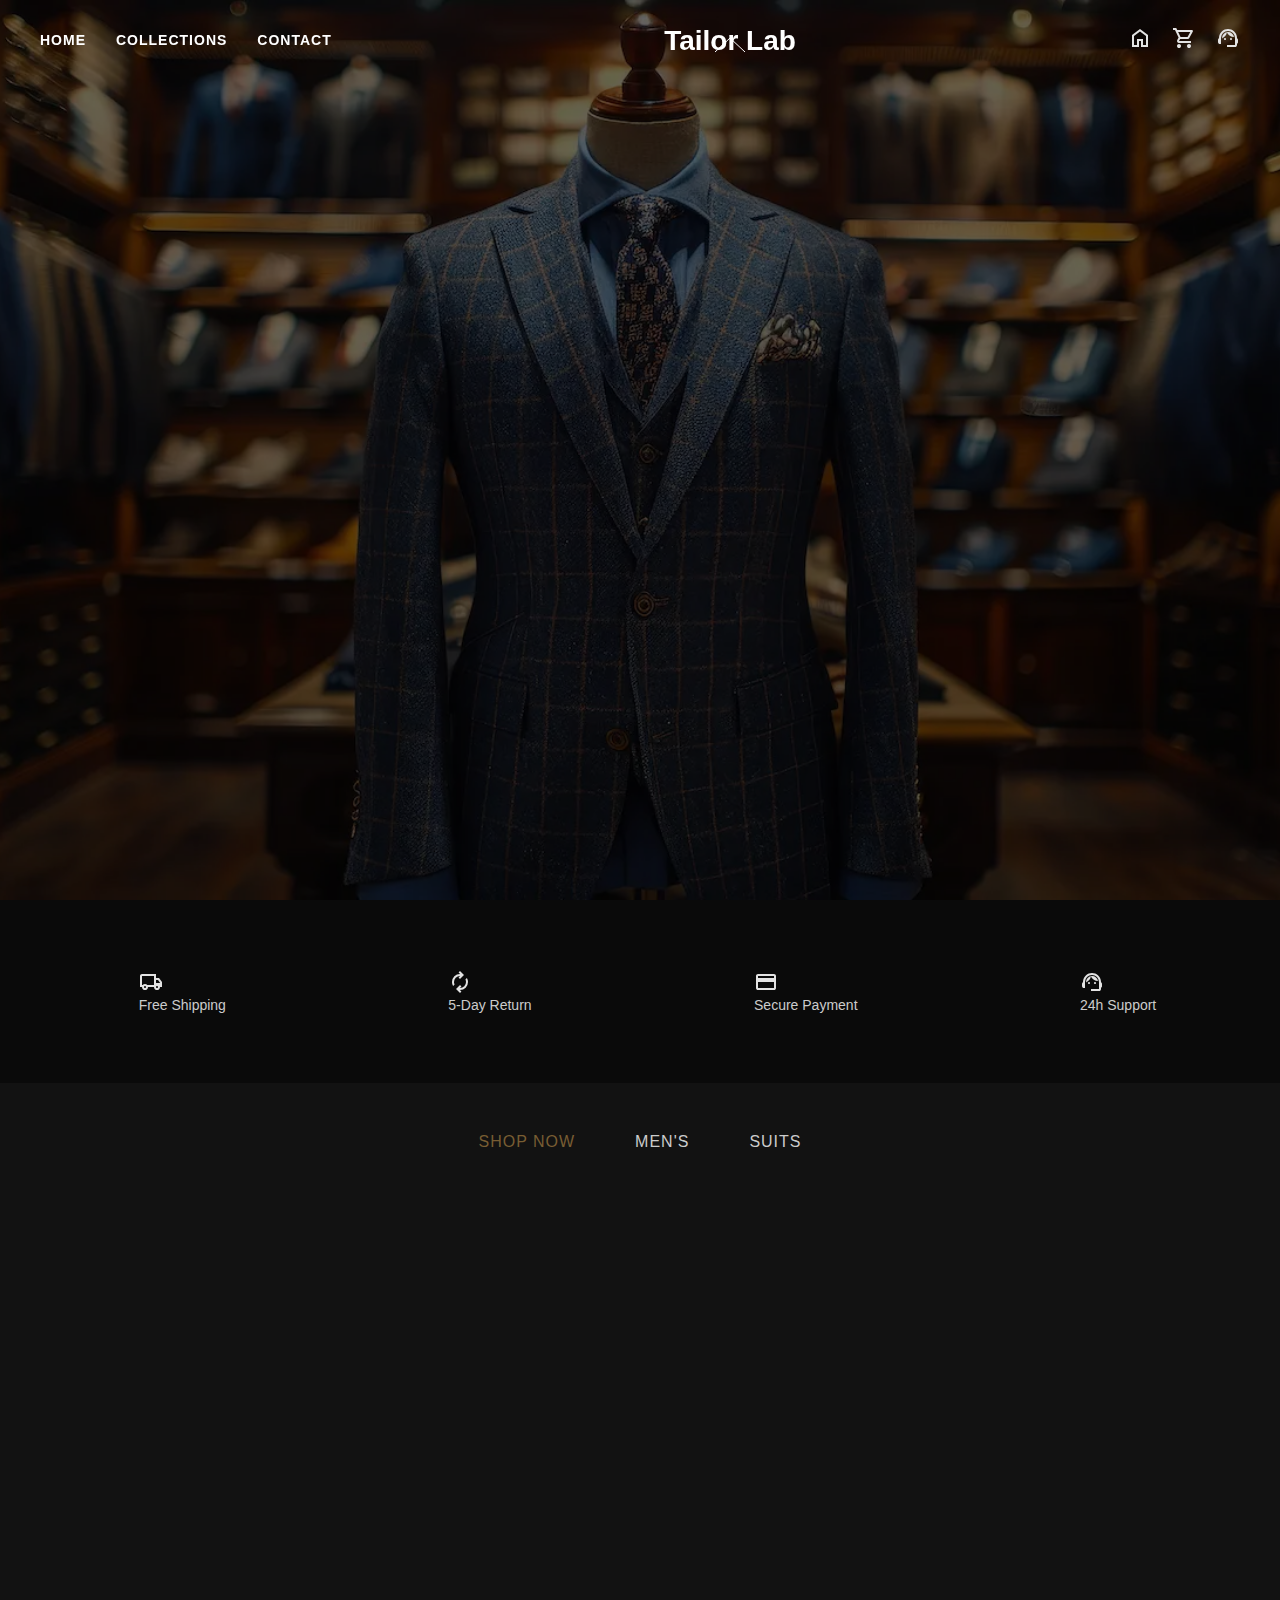
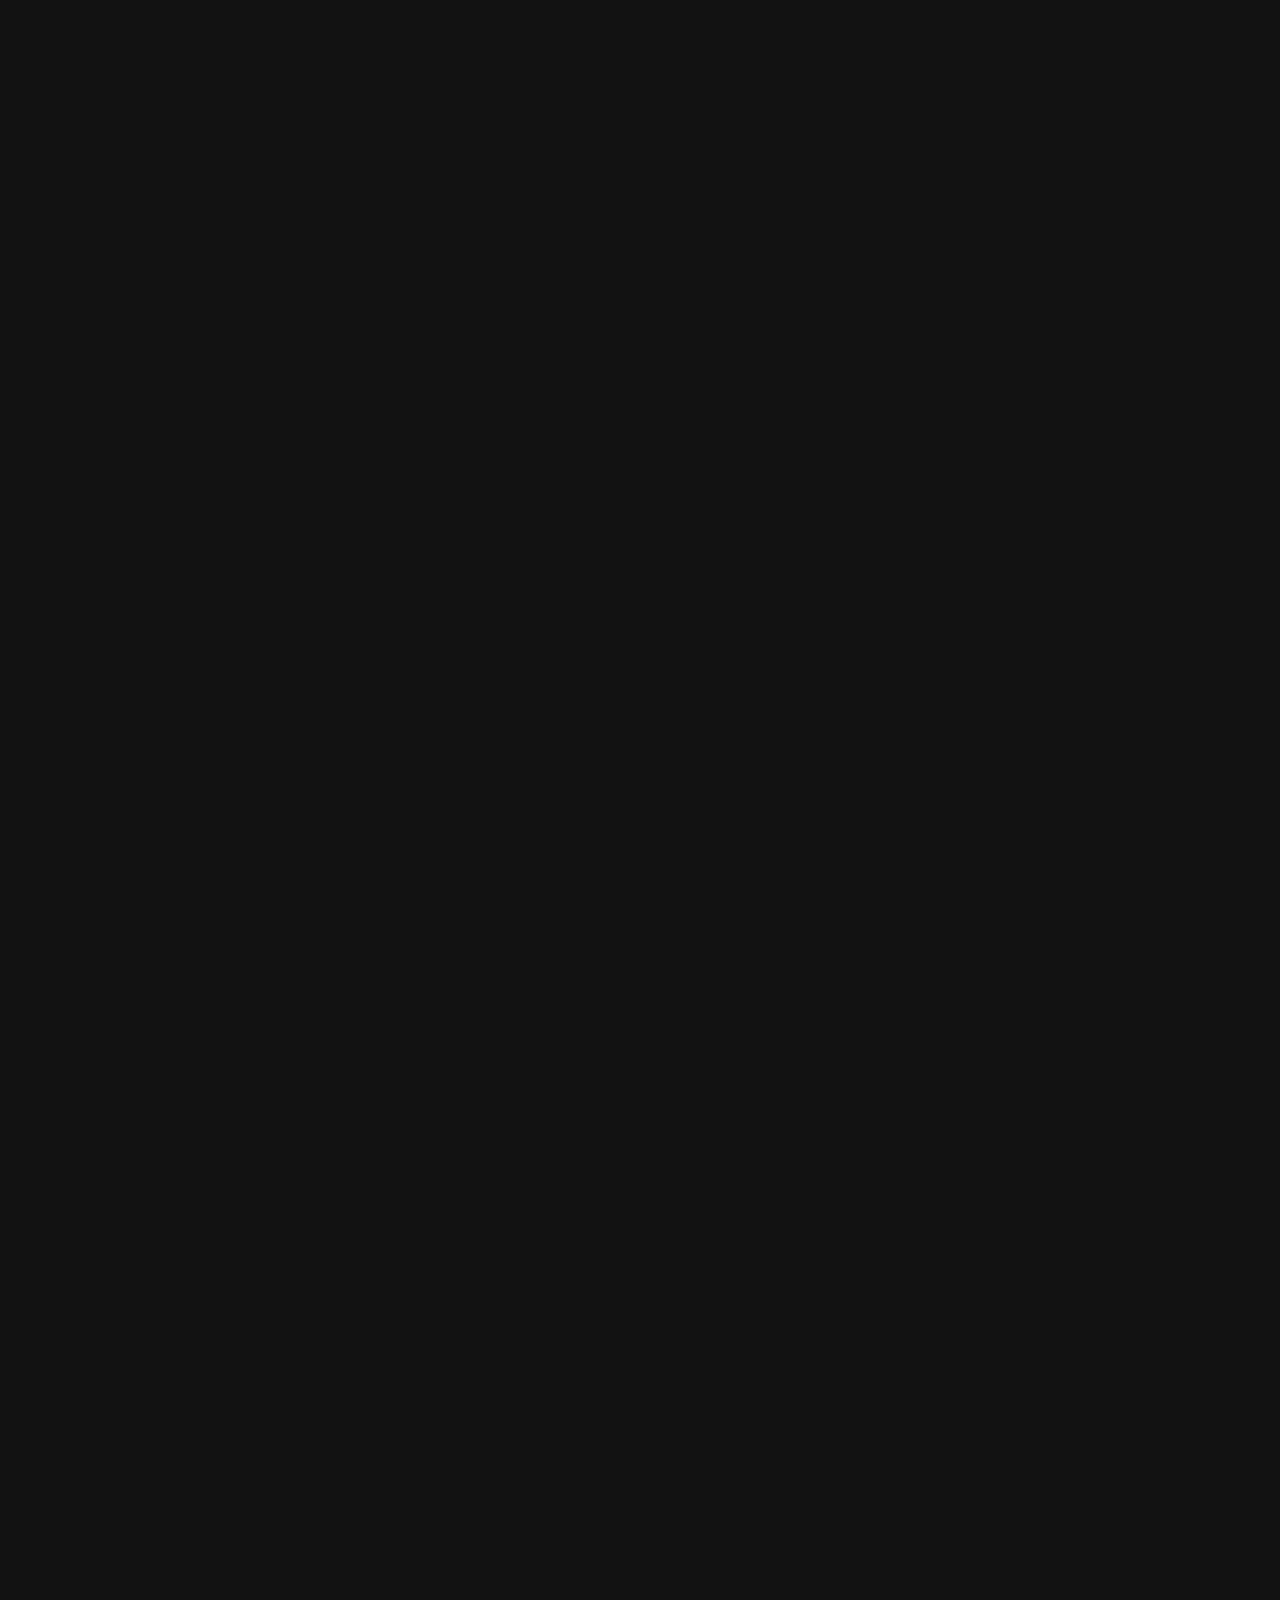
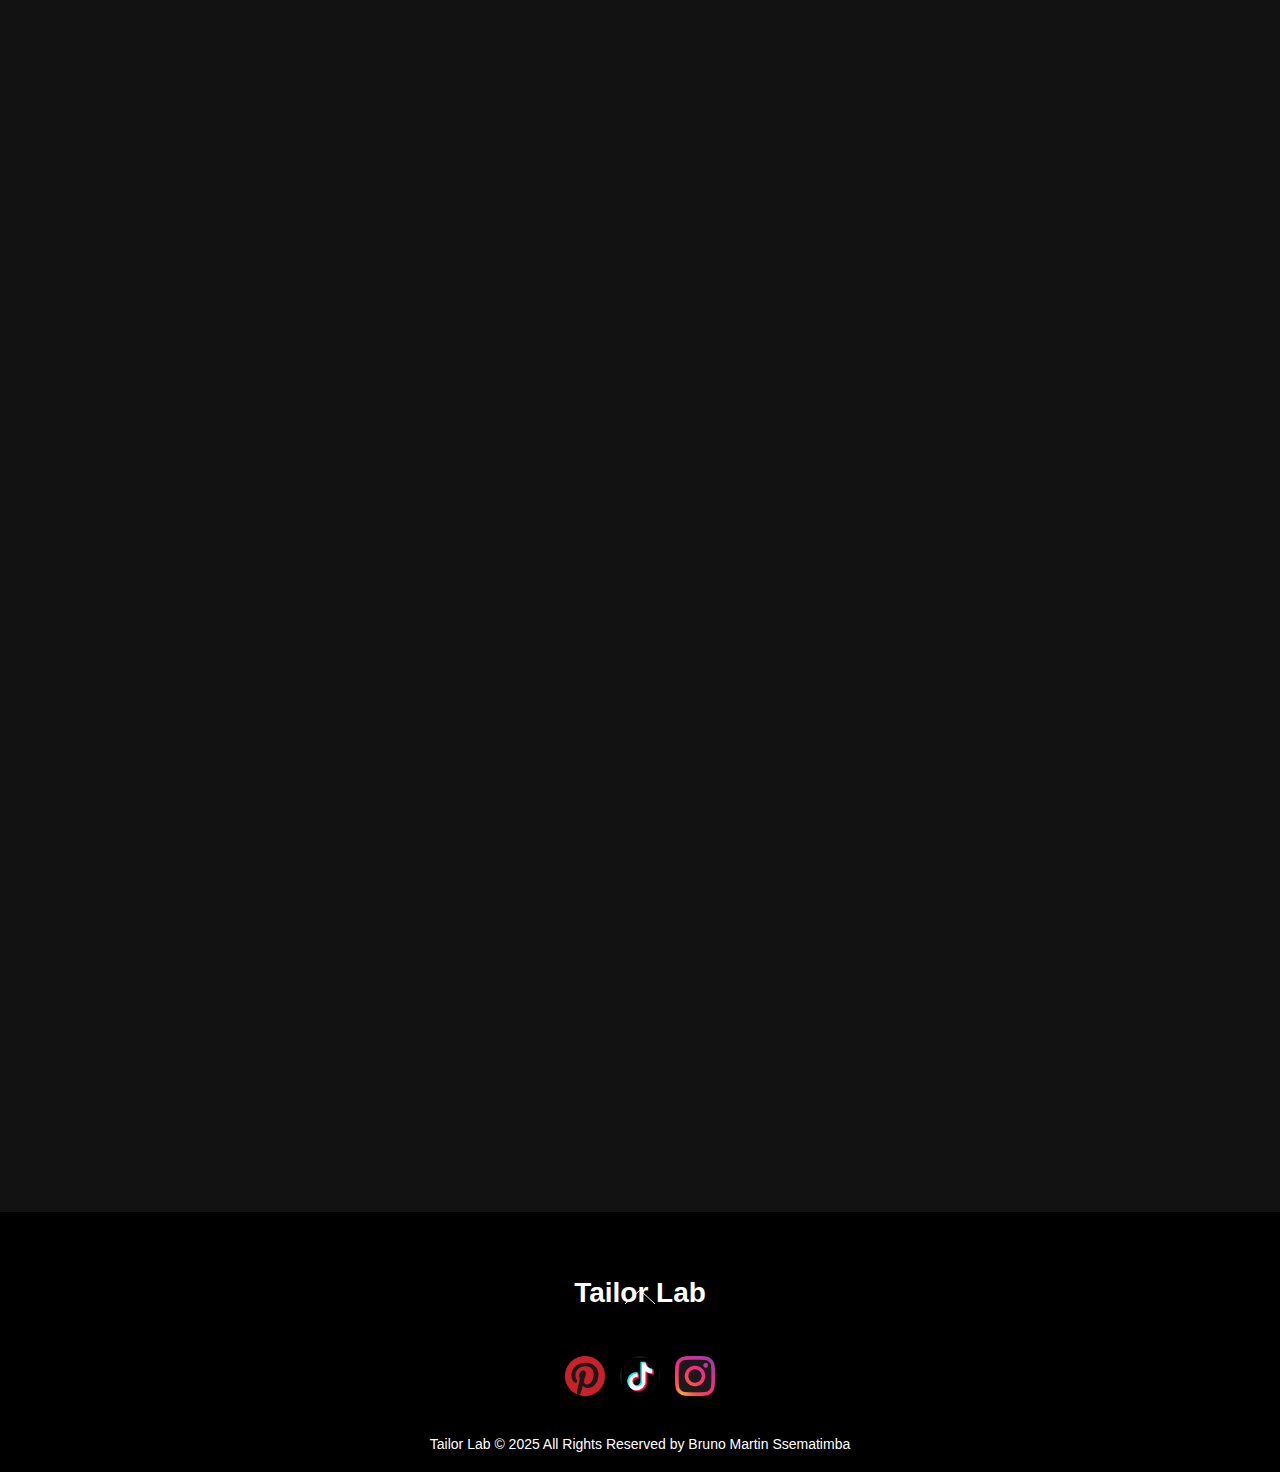
==== commit acfc5da2: "changed the hero images and fixed some css issues" ====
--- a/project/index.html
+++ b/project/index.html
@@ -39,8 +39,7 @@
 </header>
 
 <section class="hero">
-    <div class="hero-bg">
-        <img src="images/hero.webp" alt="Hero Image" class="hero-img">  
+    <div class="hero-bg"></div>  
     </div>
     <div class="hero-content">
         <div class="hero-deer">&#x2927;</div>
@@ -99,7 +98,7 @@
 
 <div class="products fade-in">
     <div class="product">
-        <img src="images/arrival3.jpg" alt="Product" class="product-img">
+        <img src="images/arrival3.jpg" alt="Product" loading="lazy" class="product-img">
         <div class="product-badge">New</div>
         <div class="product-overlay">
             <h3 class="product-title">Premium Luxury Tuxedo</h3>
@@ -108,7 +107,7 @@
         </div>
     </div>
     <div class="product">
-        <img src="images/arrival2.jpg" alt="Product" class="product-img">
+        <img src="images/arrival2.jpg" alt="Product" loading="lazy" class="product-img">
         <div class="product-overlay">
             <h3 class="product-title">Classic Prom Suit</h3>
             <p class="product-price">$69.99</p>
@@ -116,7 +115,7 @@
         </div>
     </div>
     <div class="product">
-        <img src="images/arrival.jpg" alt="Product" class="product-img">
+        <img src="images/arrival.jpg" alt="Product" loading="lazy" class="product-img">
         <div class="product-badge">Sale</div>
         <div class="product-overlay">
             <h3 class="product-title">Luxury Italian Suit</h3>
@@ -128,7 +127,7 @@
 
 <div class="collection fade-in">
     <div class="collection-img">
-        <img src="images/two.webp" alt="Collection">
+        <img src="images/two.webp" loading="lazy" alt="Collection">
     </div>
     <div class="collection-content">
         <h3 class="collection-subtitle">CITIZEN</h3>
@@ -142,13 +141,13 @@
     <div class="blog-content">
         <p class="blog-date">17TH APRIL 2025</p>
         <h2 class="blog-title">HOW TO CHOOSE A BUSINESS SUIT</h2>
-        <a href="about.html" class="btn">READ MORE</a>
+        <a href="contact.html" class="btn">READ MORE</a>
     </div>
 </section>
 
 <div class="clearance fade-in">
     <div class="clearance-item">
-        <img src="images/offer.webp" alt="Clearance" class="clearance-img">
+        <img src="images/offer.webp" alt="Clearance"  loading="lazy" class="clearance-img">
         <div class="clearance-overlay">
             <h3 class="clearance-title">SUITS</h3>
             <p class="clearance-text">A luxury double brest and turtle neck embody timeless elegance</p>
@@ -156,7 +155,7 @@
         </div>
     </div>
     <div class="clearance-item">
-        <img src="images/trouser1.webp" alt="Clearance" class="clearance-img">
+        <img src="images/trouser1.webp" alt="Clearance" loading="lazy" class="clearance-img">
         <div class="clearance-overlay">
             <h3 class="clearance-title">CLEARANCE</h3>
             <p class="clearance-text">Soft, breathable, durable—ultimate comfort.</p>
--- a/project/styles/style.css
+++ b/project/styles/style.css
@@ -105,12 +105,16 @@
     left: 0;
     width: 100%;
     height: 100%;
-    background-image: url('/api/placeholder/1920/1080');
+    background-image: url('../images/hero.webp');
     background-size: cover;
+    animation: fadeInUp 1s forwards 0.2s;
+    filter: brightness(0.4);
     background-position: center;
     filter: brightness(0.4);
     z-index: -1;
 }
+
+
 
 .hero-content {
     max-width: 800px;
@@ -235,6 +239,7 @@
     gap: 30px;
     padding: 0 40px;
     margin-bottom: 60px;
+    justify-content: center;
 }
 
 .product {
@@ -385,6 +390,7 @@
     grid-template-columns: repeat(2, 1fr);
     padding: 40px;
     gap: 30px;
+    justify-content: center;
 }
 
 .clearance-item {
